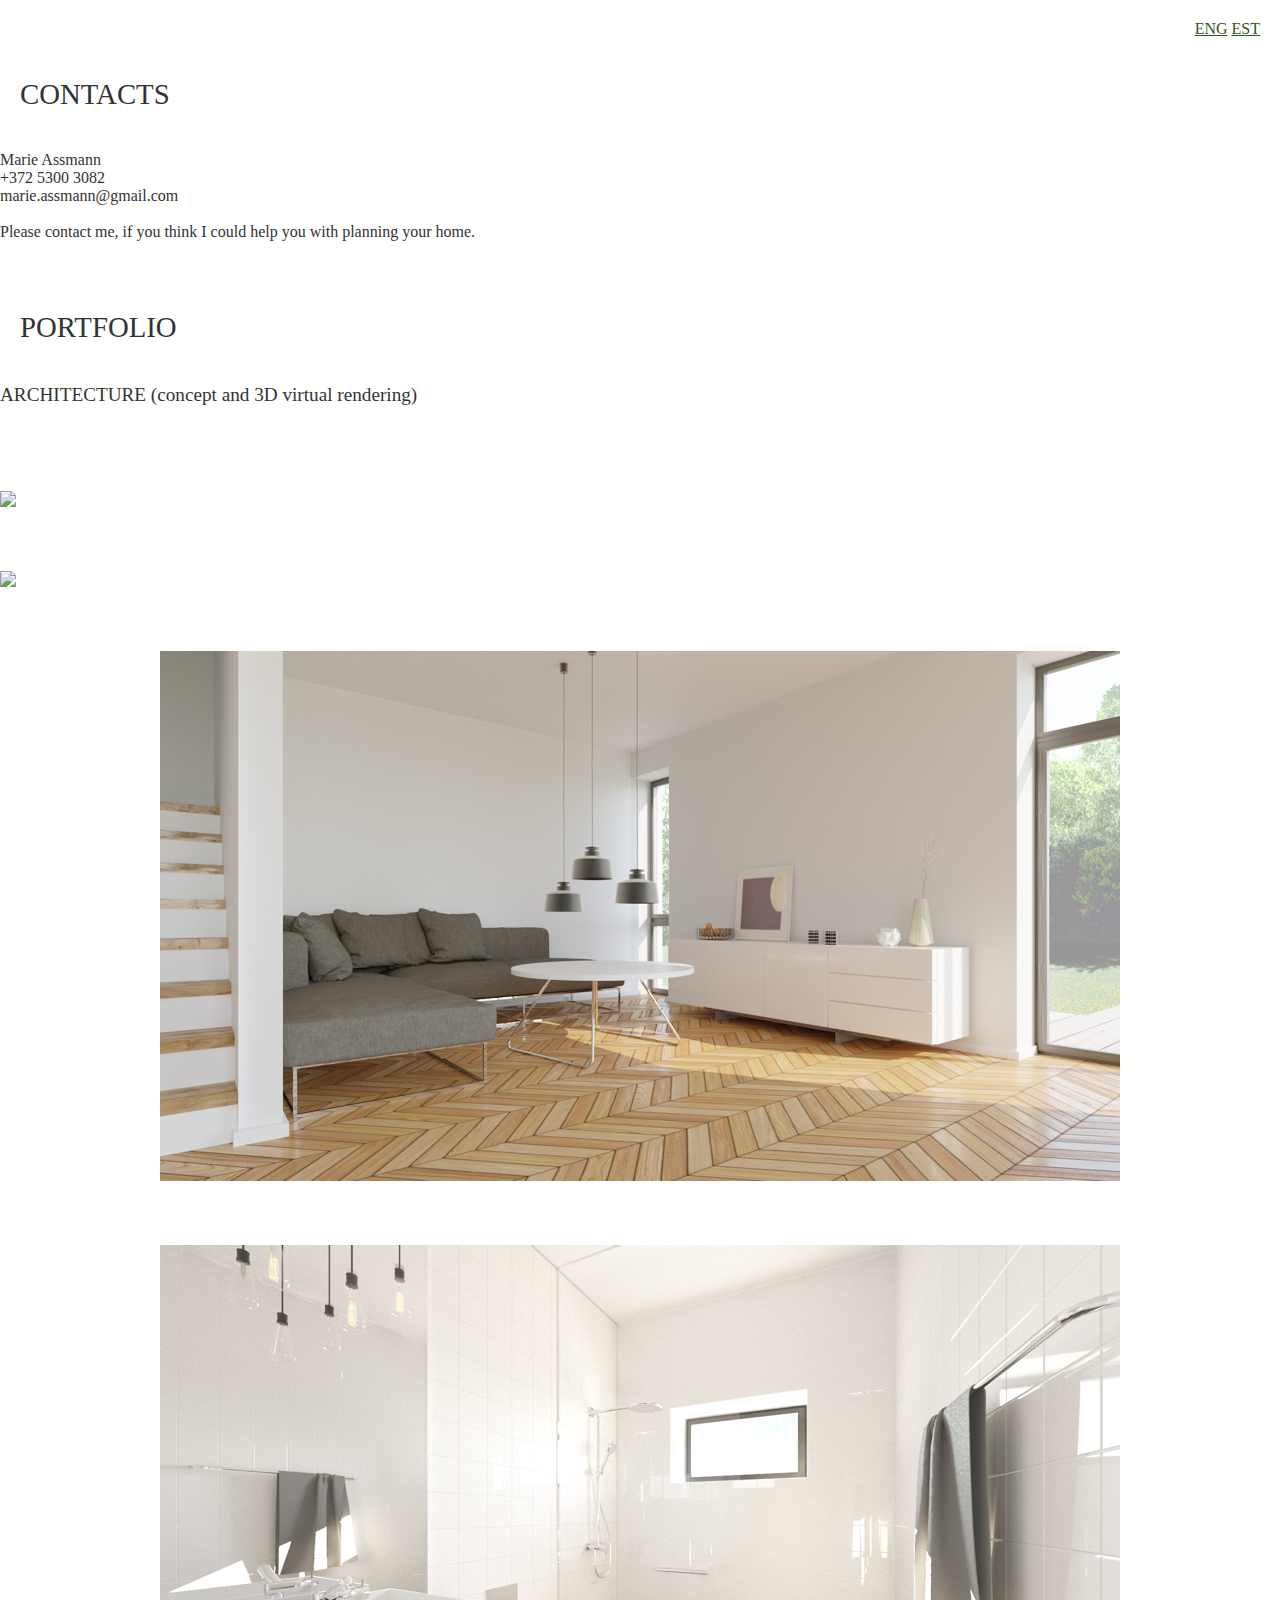
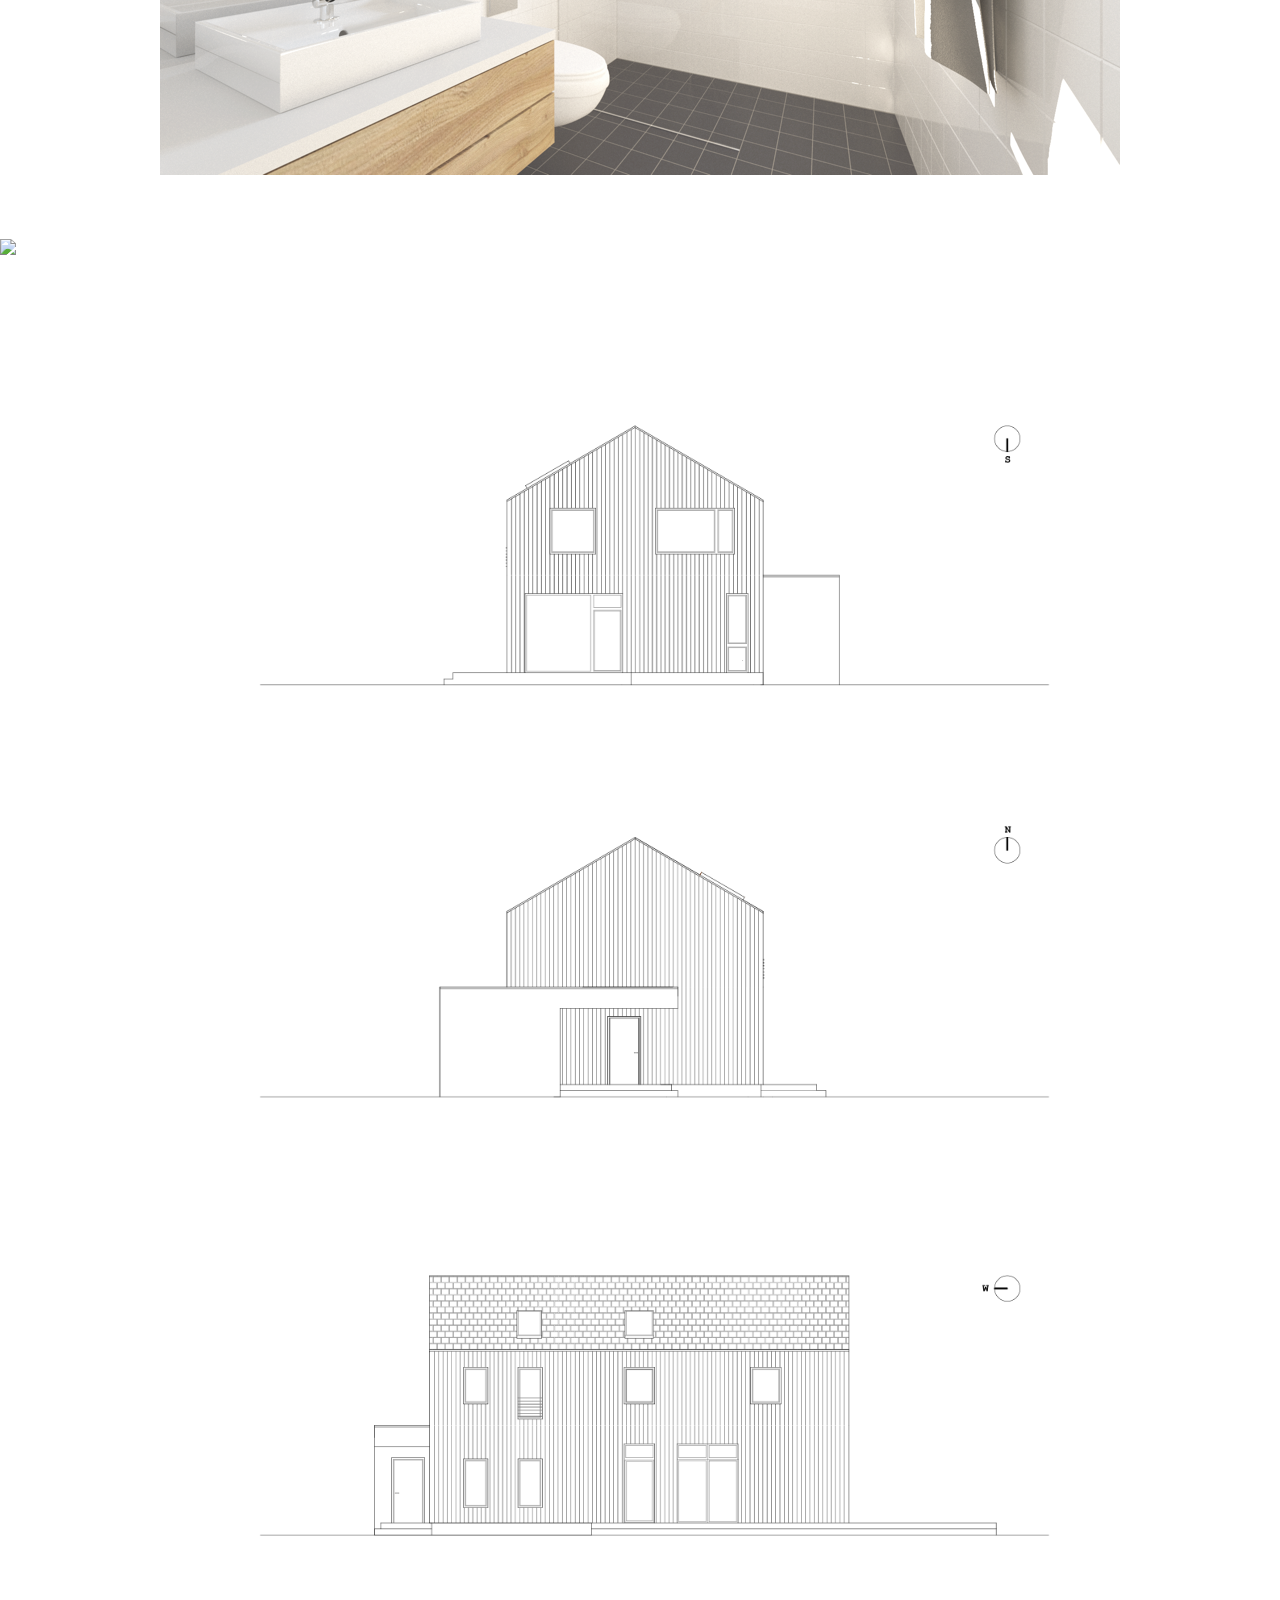
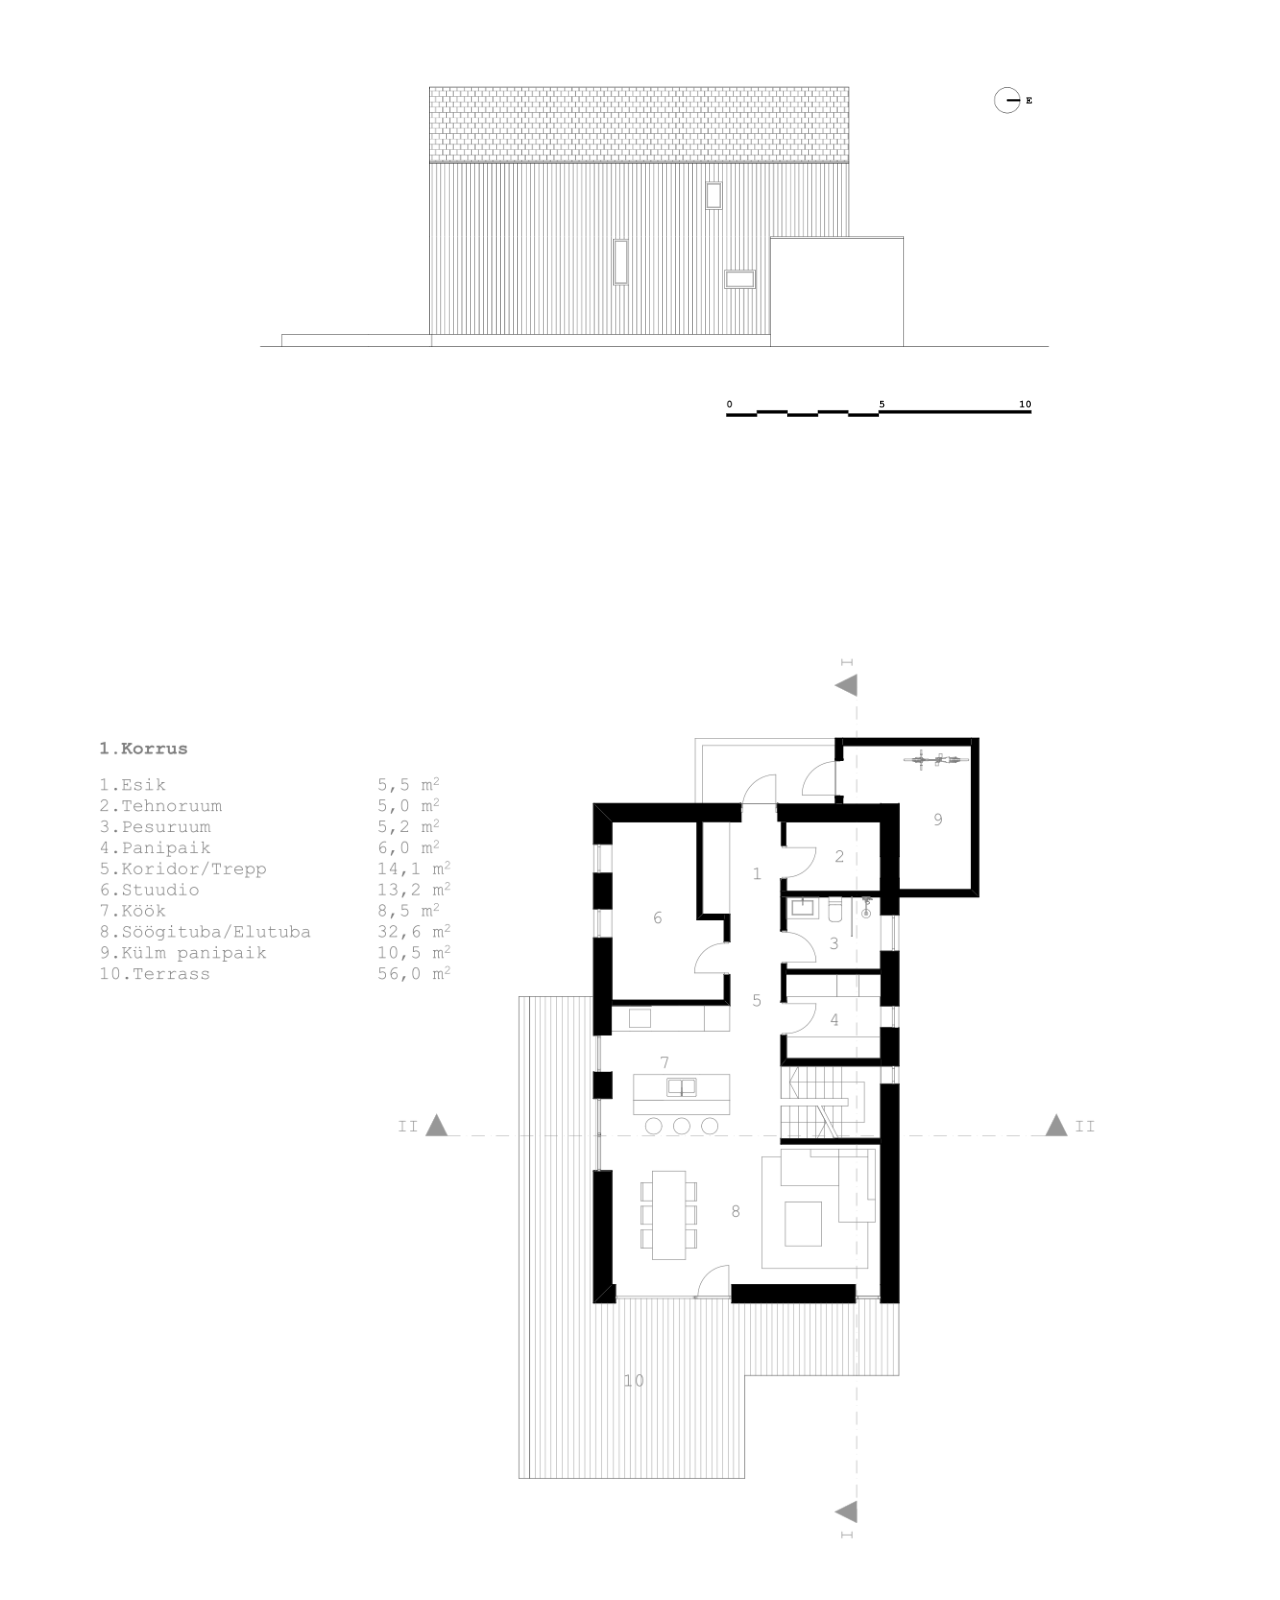
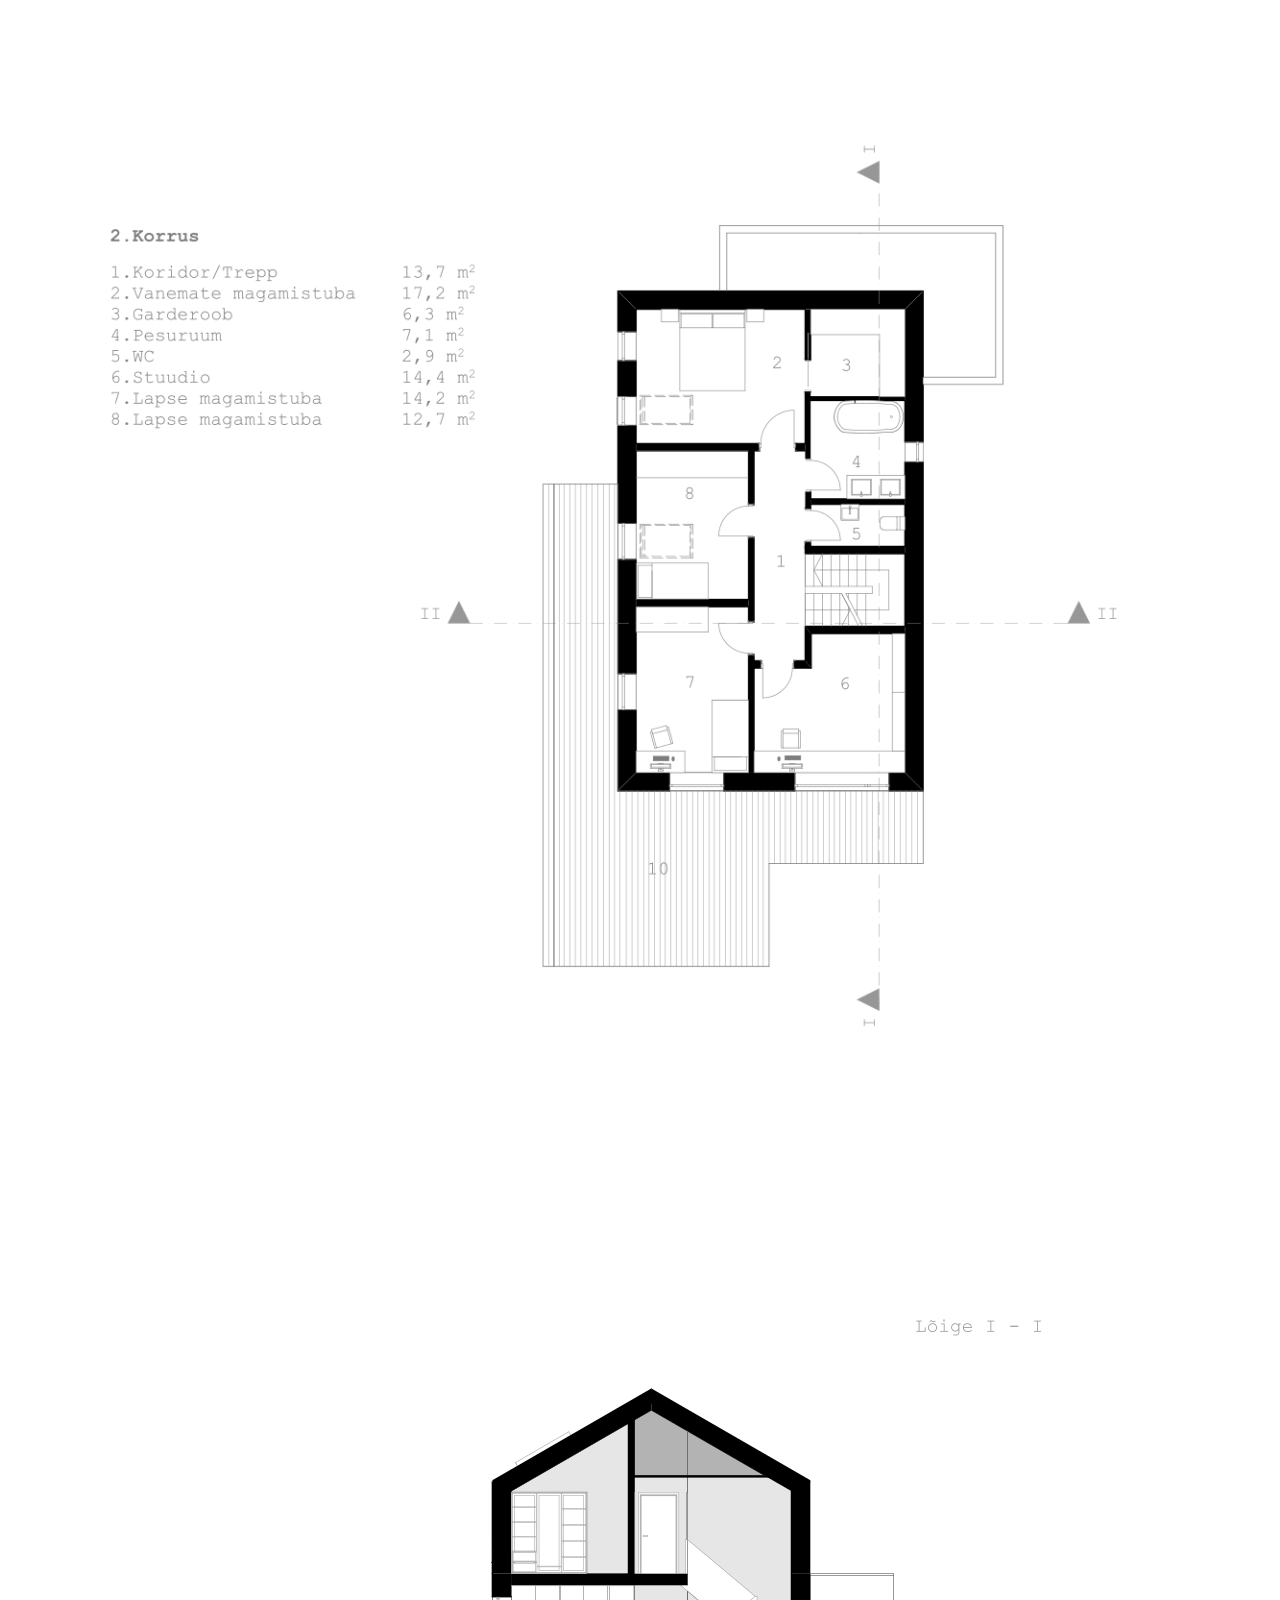
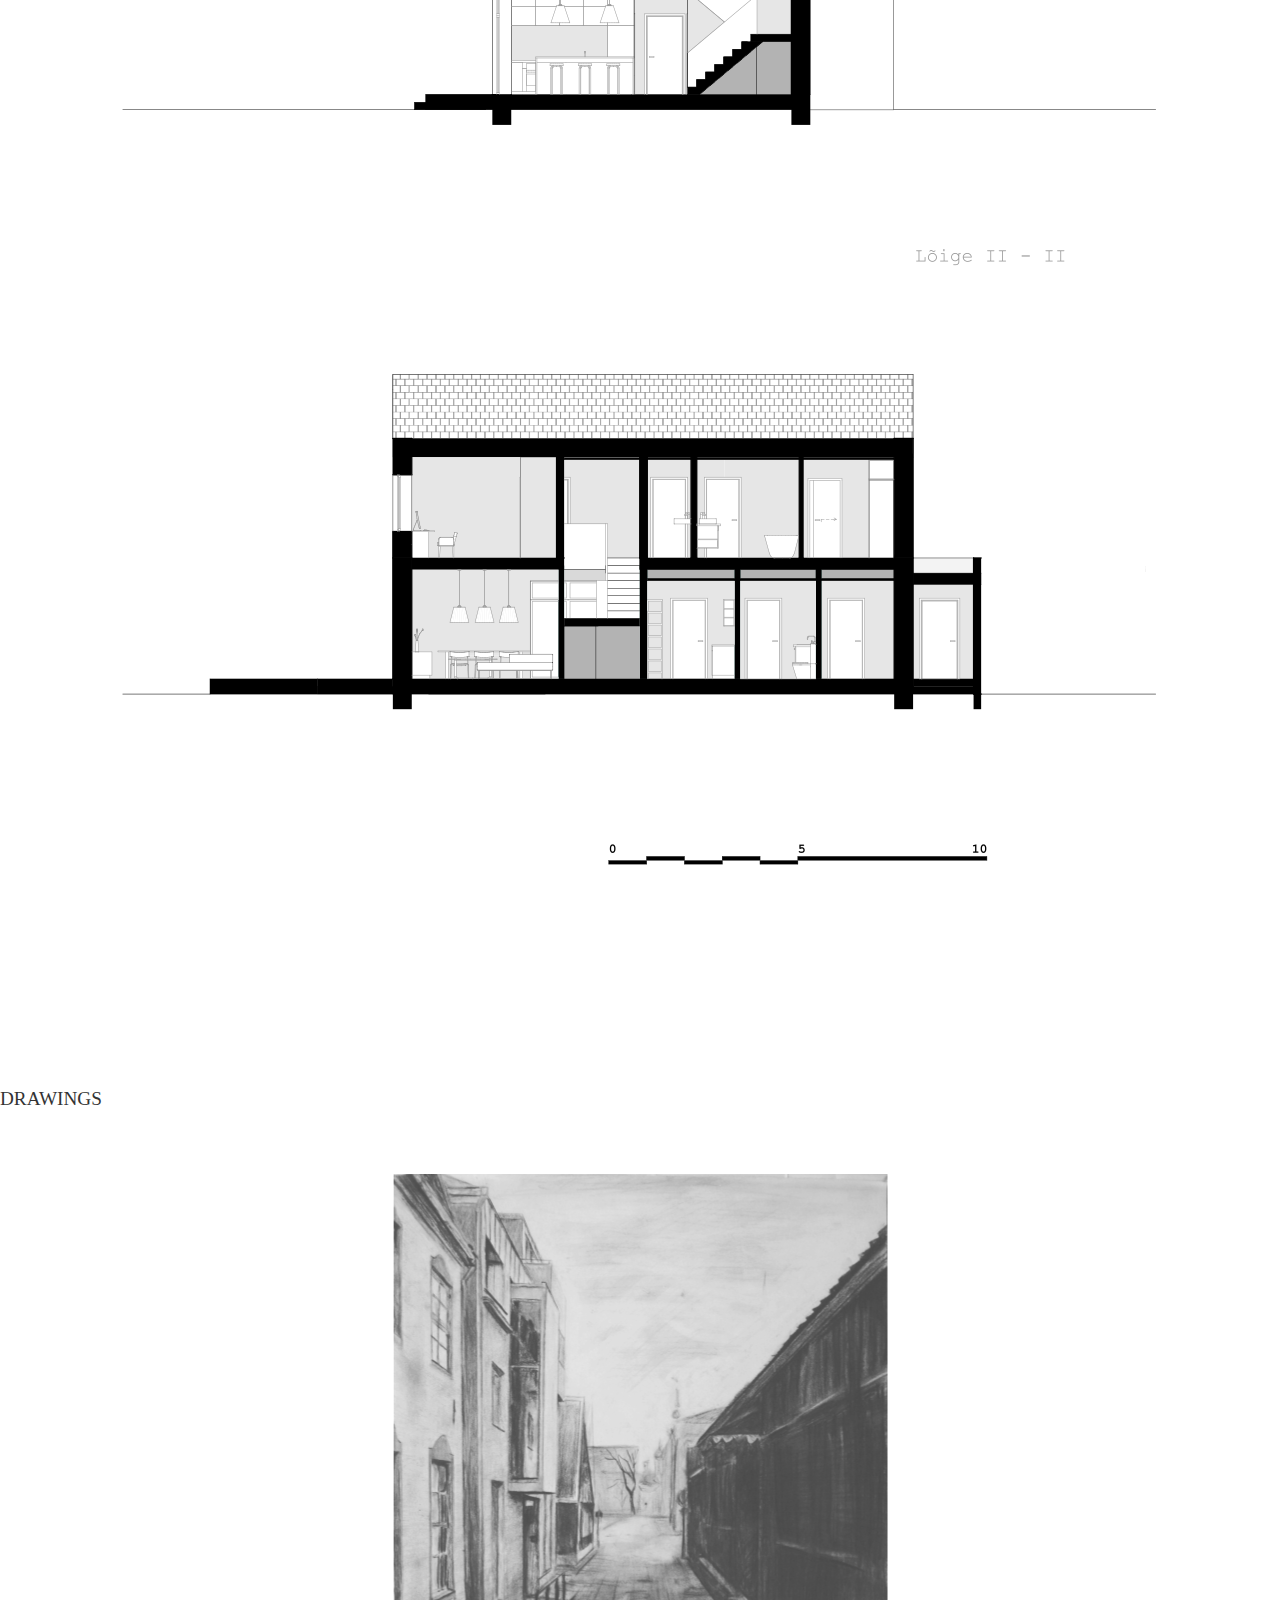
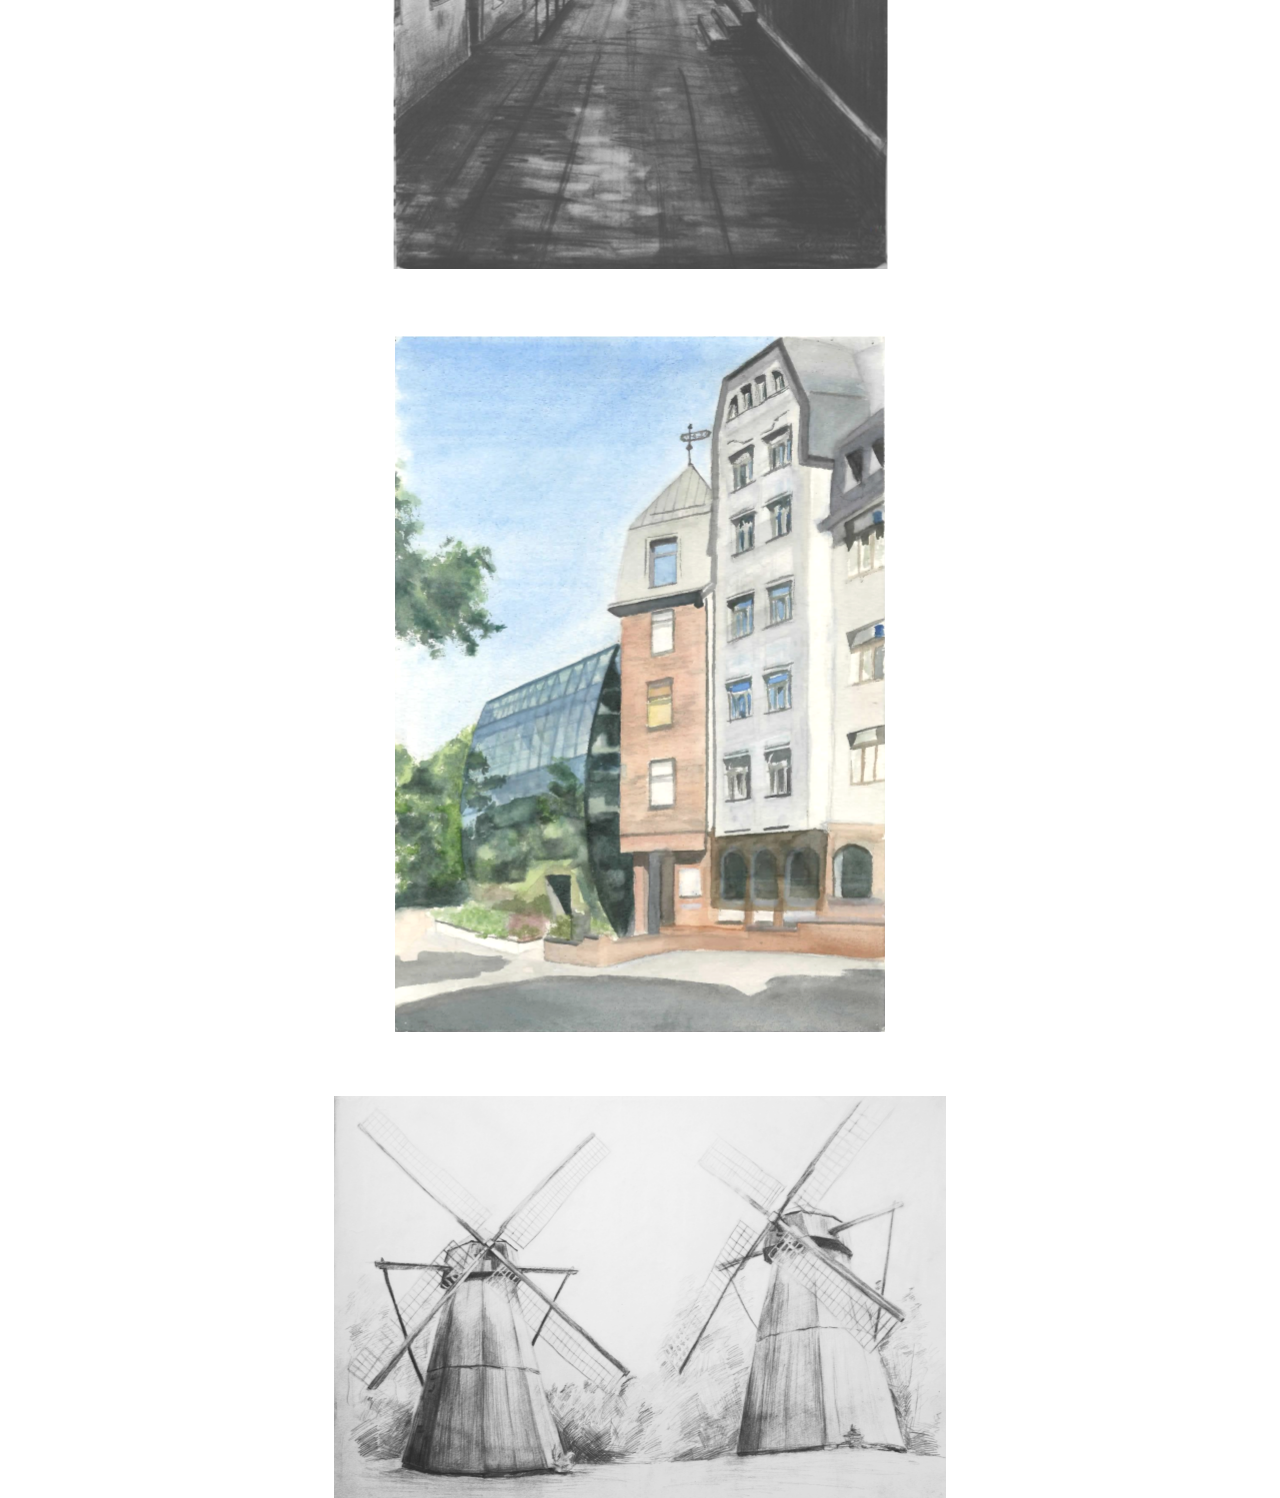
==== eng.html @ 0f640c79 "added facebook pixel" ====
﻿<html>

  <head>
    <title>Miiu.ee</title>
    <link rel="stylesheet" href="assets/style.css">
    <meta name="viewport" content="width=device-width, initial-scale=1">

    <!-- Facebook Pixel Code -->
    <script>
      !function(f,b,e,v,n,t,s)
      {if(f.fbq)return;n=f.fbq=function(){n.callMethod?
      n.callMethod.apply(n,arguments):n.queue.push(arguments)};
      if(!f._fbq)f._fbq=n;n.push=n;n.loaded=!0;n.version='2.0';
      n.queue=[];t=b.createElement(e);t.async=!0;
      t.src=v;s=b.getElementsByTagName(e)[0];
      s.parentNode.insertBefore(t,s)}(window, document,'script',
      'https://connect.facebook.net/en_US/fbevents.js');
      fbq('init', '194583254458499');
      fbq('track', 'PageView');
    </script>
    <noscript><img height="1" width="1" style="display:none"
      src="https://www.facebook.com/tr?id=194583254458499&ev=PageView&noscript=1"
    /></noscript>
    <!-- End Facebook Pixel Code -->


  </head>
  <body>

    <div class='language-bar'>
      <a href='/eng.html' class='active'>ENG</a>
      <a href='/'>EST</a>
    </div>

    <div class='contacts'>
      <div class='title'>
        CONTACTS
      </div>
      Marie Assmann</br>
      +372 5300 3082</br>
      marie.assmann@gmail.com</br>
      <br />
      Please contact me, if you think I could help you with planning your home.
    </div>

    <div class='works'>
      <div class='title'>
        PORTFOLIO
      </div>

      <div class='scrollable'>
        <div class='subtitle'>
          ARCHITECTURE (concept and 3D virtual rendering)
        </div>

        <div class='images'>
          <img src="images/kook.png">
          <img src="images/kitchenisland.png">
          <img src="images/livingroom.png">
          <img src="images/vannituba.png">
          <img src="images/maja.png">
          <img src="images/vaated.png">
          <img src="images/PLAAN_I.png">
          <img src="images/PLAAN_II.png">
          <img src="images/loige.png">
        </div>

        <div class='subtitle'>
          DRAWINGS
        </div>

        <div class='drawings'>
          <img src="drawings/Parnu.png">
          <img src="drawings/Tartu.png">
          <img src="drawings/veskid.png">
        </div>

      </div>
    </div>


  </body>
</html>
---- assets/style.css ----
* {
  padding: 0;
  margin: 0;
}

body {
  background-color: #FFFFFF;
  color: #333;
}

a {
  color: #335522;
}

.language-bar {
  text-align: right;
  margin: 20px;
}

.title {
  padding: 20px;
  font-size: 1.8em;
  margin-bottom: 20px;
}

.text-content {
  padding: 20px;
}

.subtitle {
  font-size: 1.2em;
  margin-bottom: 20px;
}

.images {
  padding-top: 1px;
  padding-bottom: 50px;
  width: 100%;
  text-align: center;
  margin-left: auto;
  margin-right: auto;
}

img {
  max-width: 100%;
  max-height: 100%;
  display: block;
  margin-right: auto;
  margin-left: auto;
  background-color: #fff;
  margin-top: 100px;
  margin-top: 5%;
}

.contacts {
  padding-bottom: 50px;
}

/* @media only screen and (min-width: 1200px) {

  body {
    overflow: hidden;
  }

  .contacts {
    width: 30%;
    min-width: 400px;
    display: inline-block;
    vertical-align: top;
  }

  .works {
    width: 60%;
    min-width: 400px;
    display: inline-block;
    vertical-align: top;
  }

  .contacts, .works {
    margin-bottom: 40px;
  }

  .works {
    position: relative;
    height: 100%;
  }

  .works .scrollable {
    overflow-y: scroll;
    overflow-x: hidden;
    position: absolute;
    left: 0;
    right: 0;
    top: 100px;
    bottom: 0;
    margin-right: 40px;
  }

} */
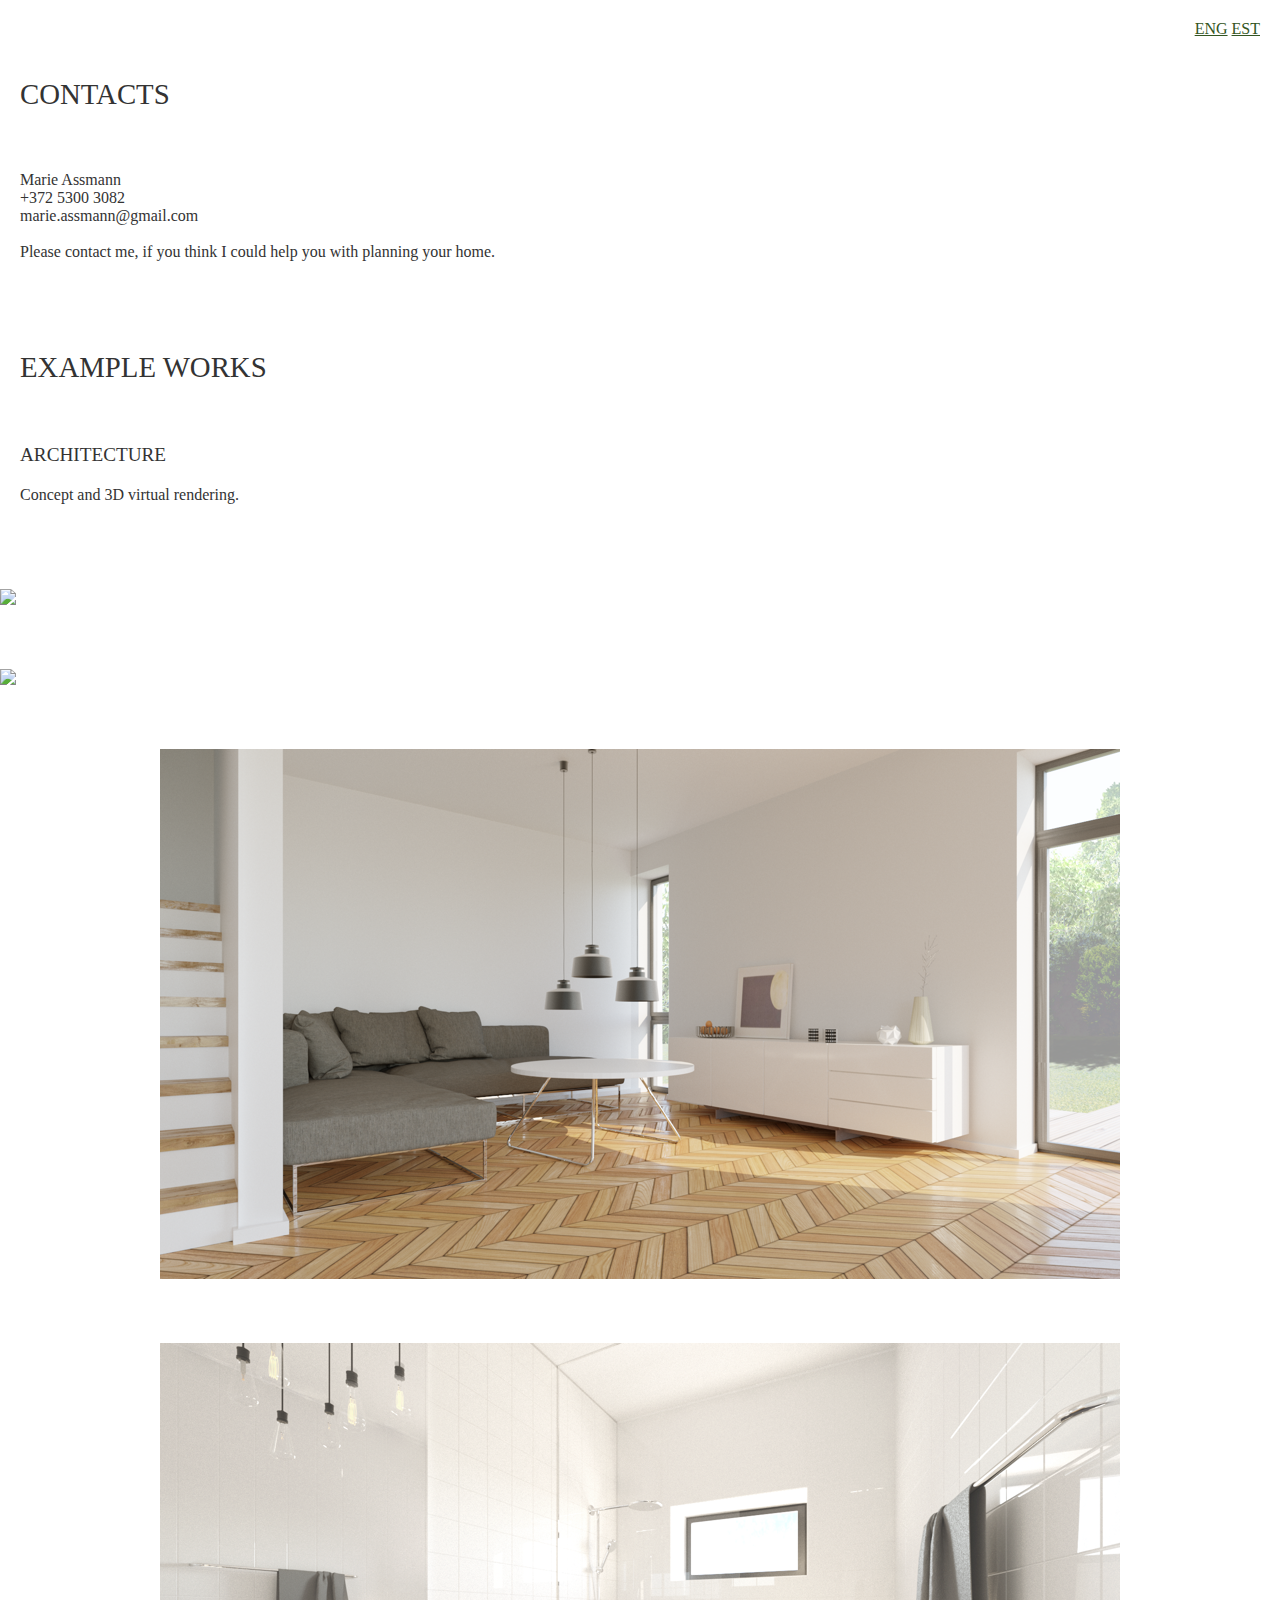
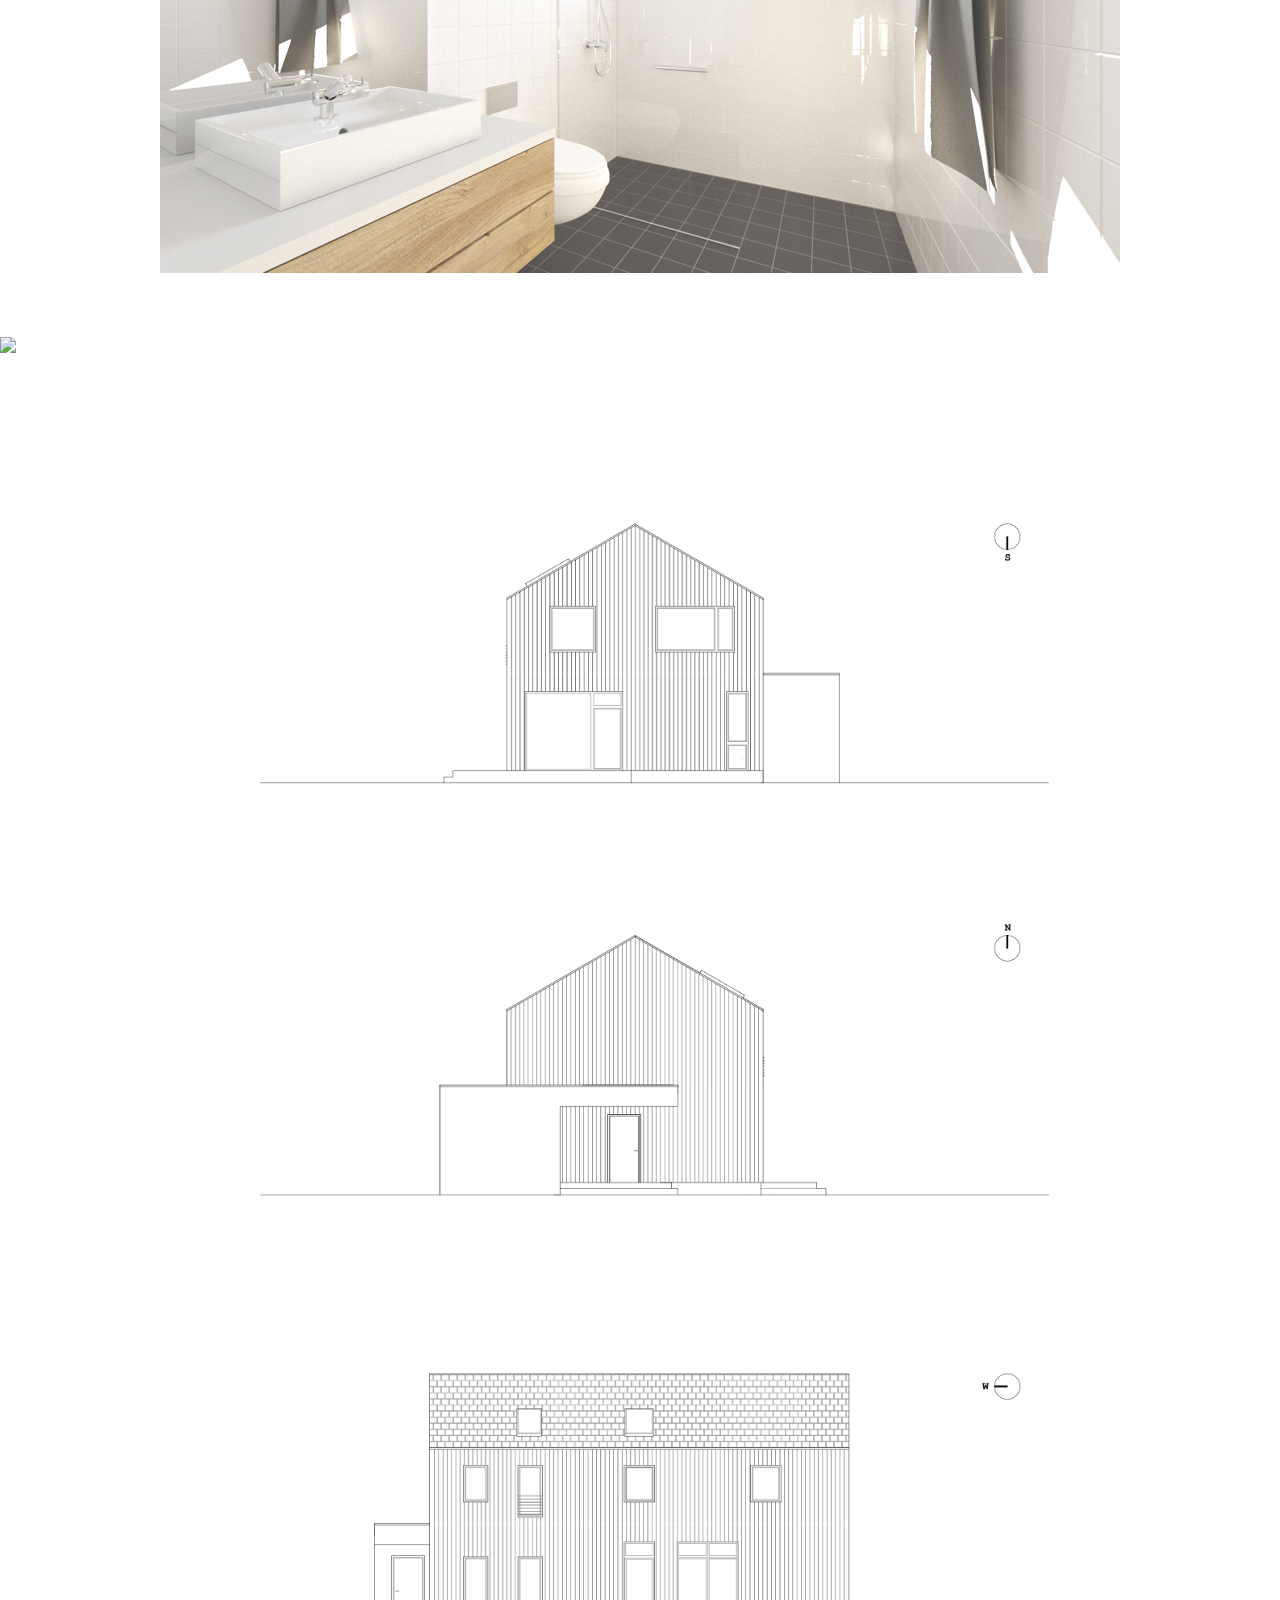
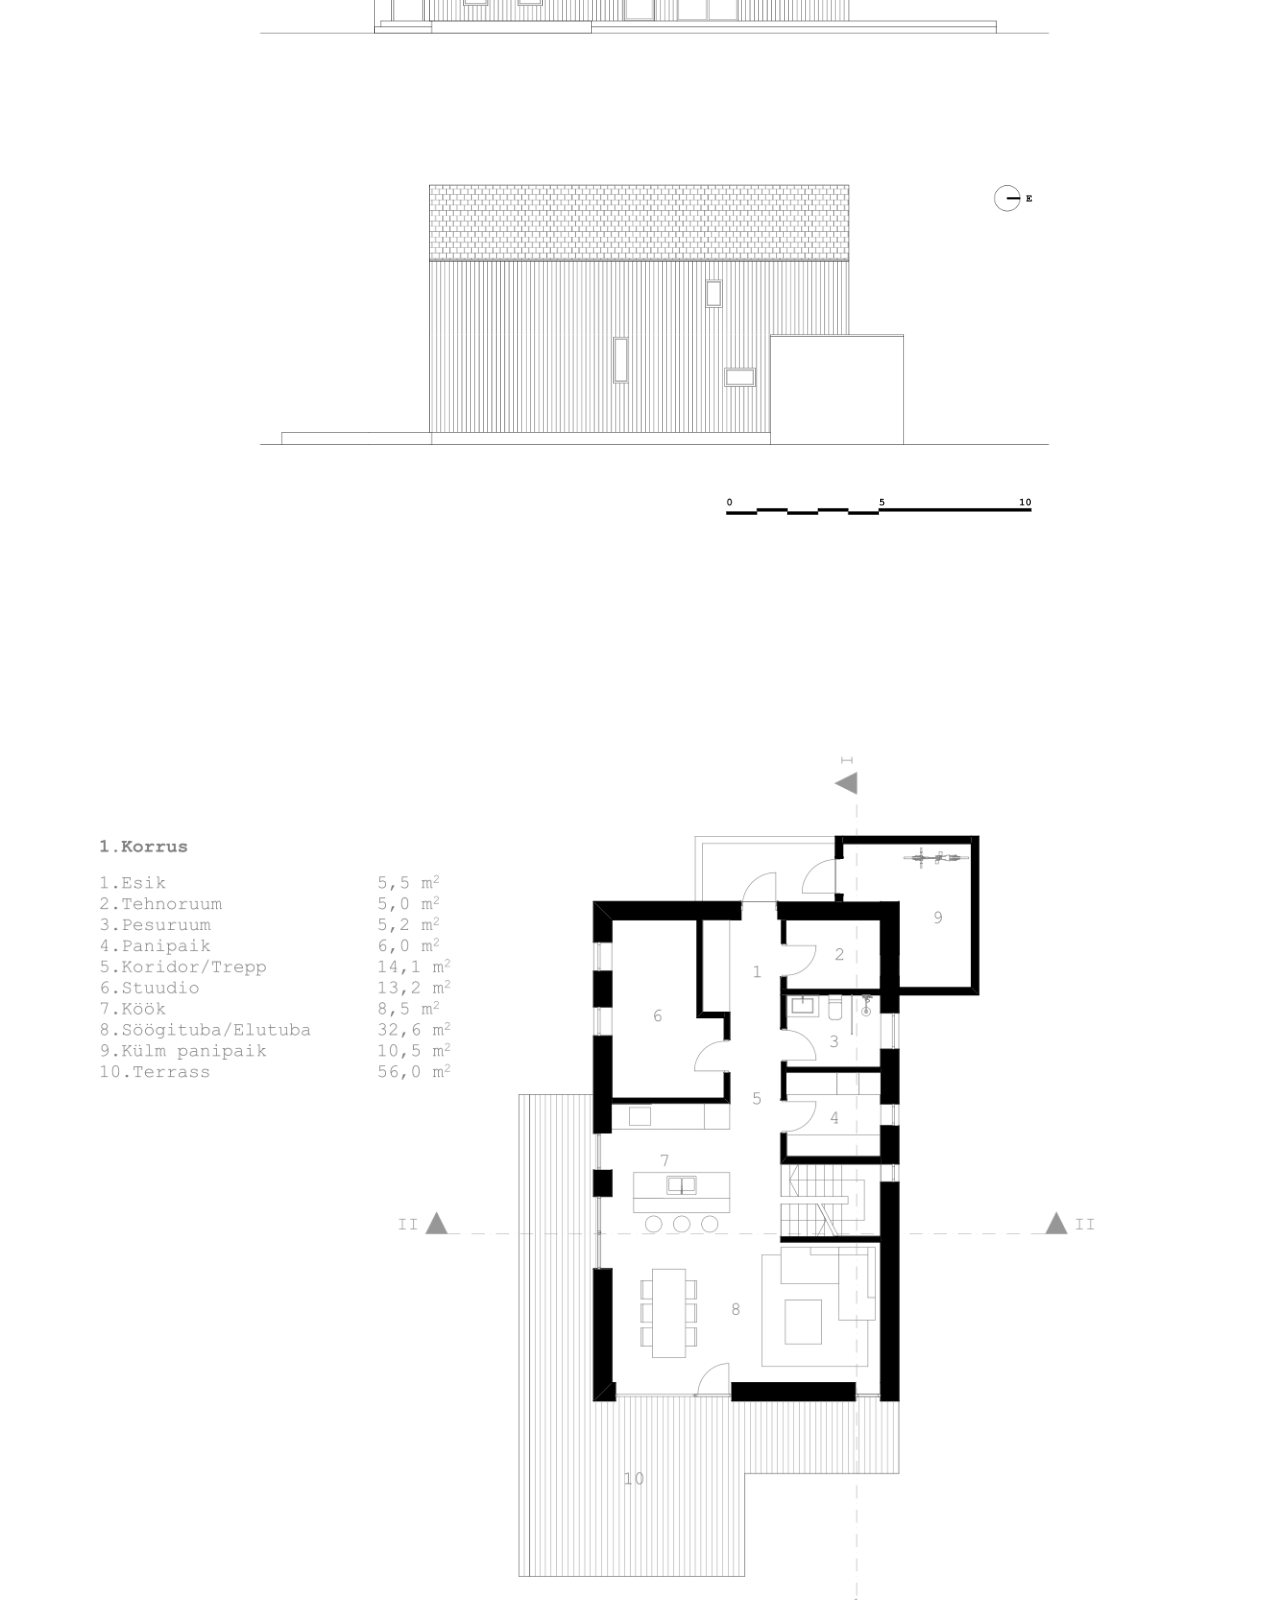
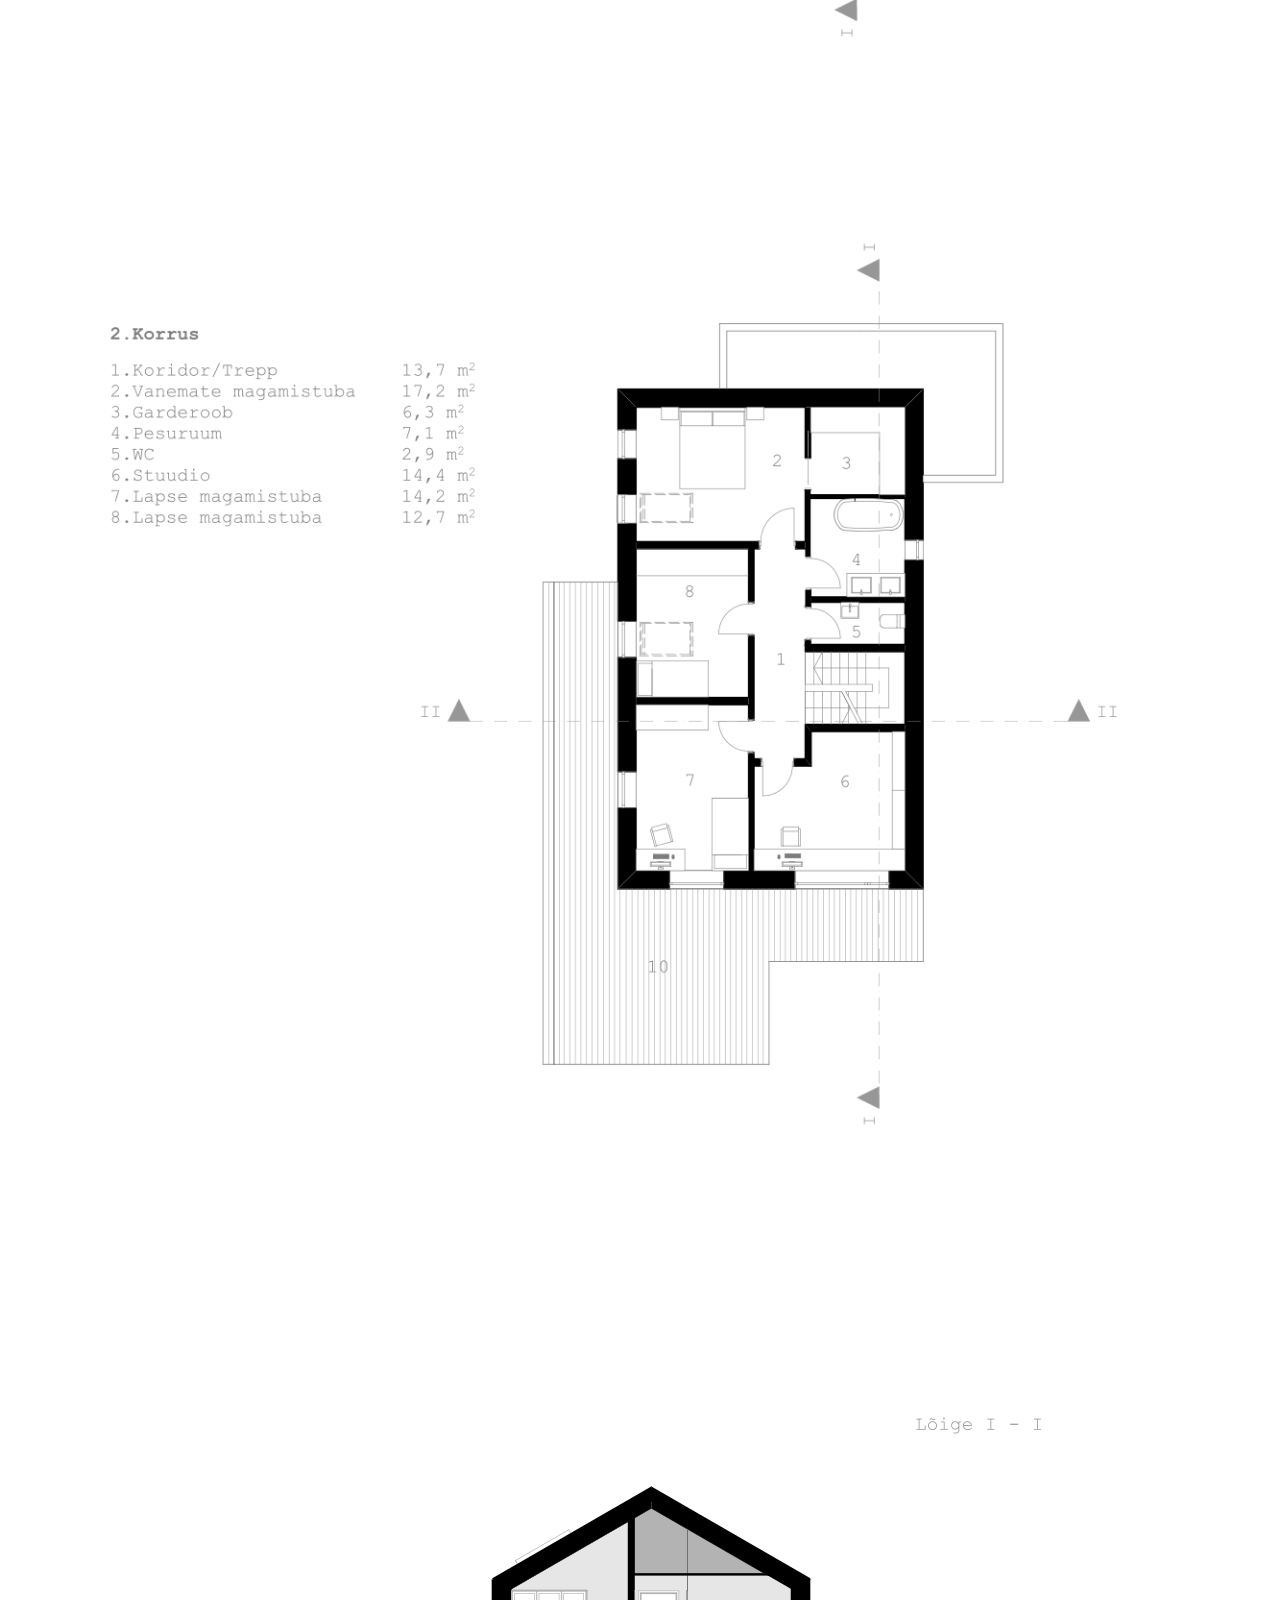
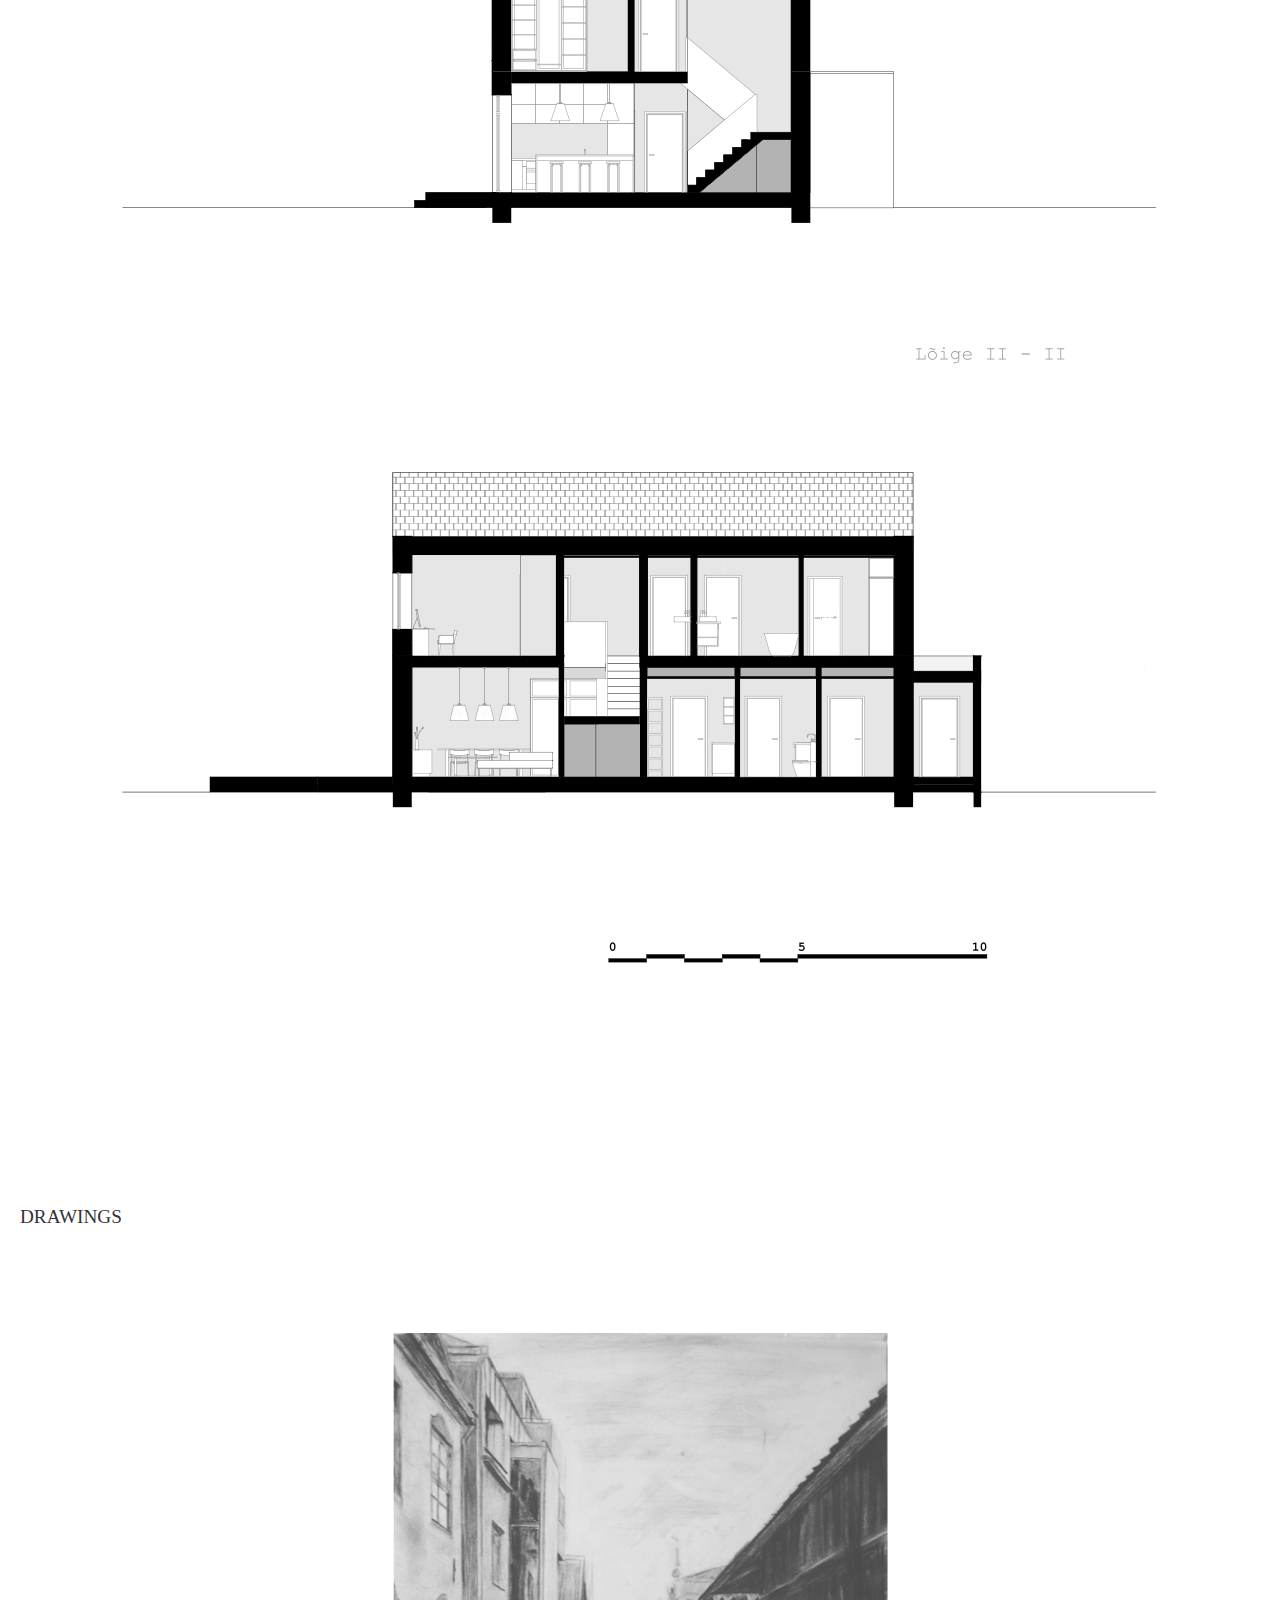
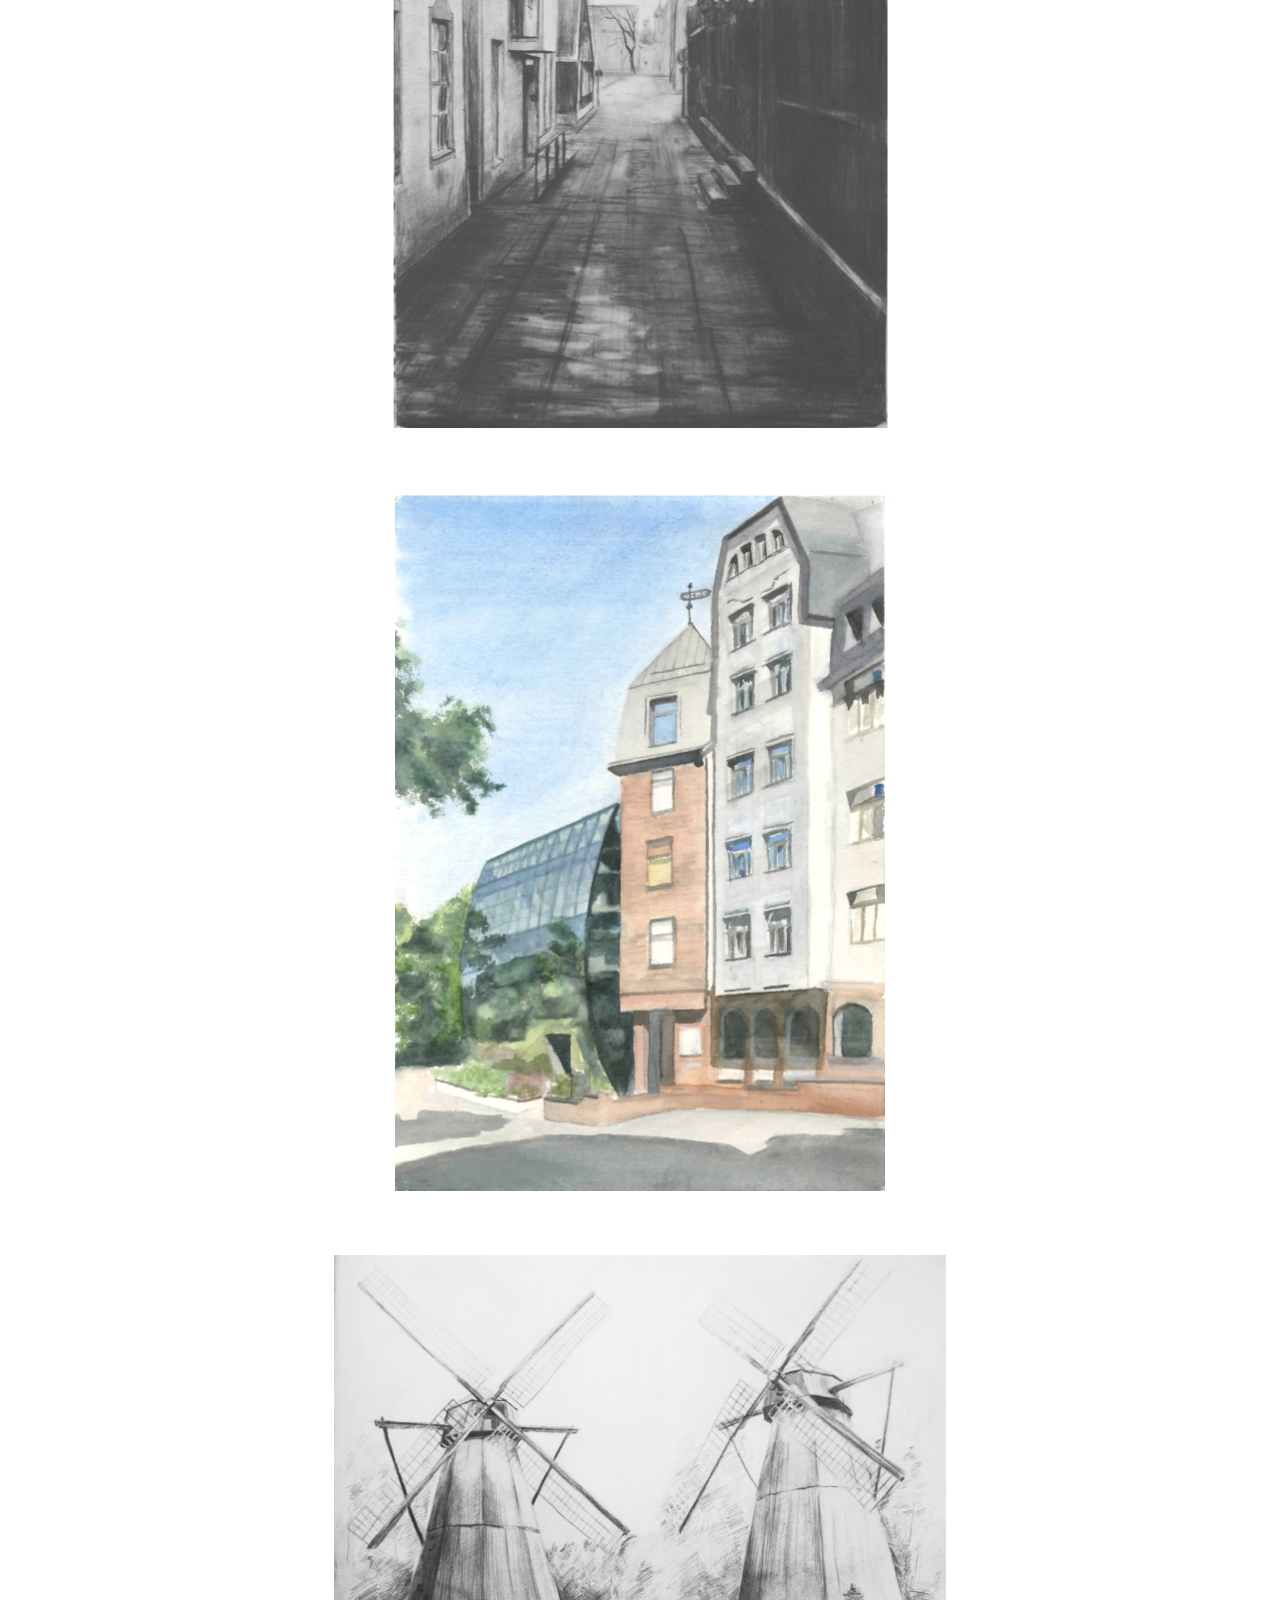
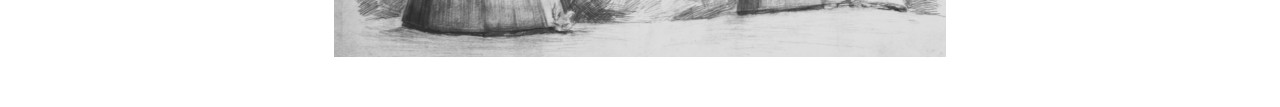
==== commit 679a6240: "save" ====
--- a/eng.html
+++ b/eng.html
@@ -1,4 +1,4 @@
-﻿<html>
+<html>
 
   <head>
     <title>Miiu.ee</title>
@@ -23,59 +23,74 @@
     /></noscript>
     <!-- End Facebook Pixel Code -->
 
+    <!-- Global site tag (gtag.js) - Google Analytics -->
+    <script async src="https://www.googletagmanager.com/gtag/js?id=UA-113495949-1"></script>
+    <script>
+      window.dataLayer = window.dataLayer || [];
+      function gtag(){dataLayer.push(arguments);}
+      gtag('js', new Date());
+
+      gtag('config', 'UA-113495949-1');
+    </script>
+
 
   </head>
   <body>
 
     <div class='language-bar'>
-      <a href='/eng.html' class='active'>ENG</a>
-      <a href='/'>EST</a>
+      <a href='/eng.html'>ENG</a>
+      <a href='/' class='active'>EST</a>
     </div>
 
     <div class='contacts'>
       <div class='title'>
         CONTACTS
       </div>
-      Marie Assmann</br>
-      +372 5300 3082</br>
-      marie.assmann@gmail.com</br>
-      <br />
-      Please contact me, if you think I could help you with planning your home.
+      <div class='text-content'>
+        Marie Assmann</br>
+        +372 5300 3082</br>
+        marie.assmann@gmail.com</br>
+        <br />
+        Please contact me, if you think I could help you with planning your home.
+      </div>
     </div>
 
     <div class='works'>
       <div class='title'>
-        PORTFOLIO
+        EXAMPLE WORKS
       </div>
 
-      <div class='scrollable'>
+      <div class='text-content'>
         <div class='subtitle'>
-          ARCHITECTURE (concept and 3D virtual rendering)
+          ARCHITECTURE
         </div>
+        Concept and 3D virtual rendering.
+      </div>
 
-        <div class='images'>
-          <img src="images/kook.png">
-          <img src="images/kitchenisland.png">
-          <img src="images/livingroom.png">
-          <img src="images/vannituba.png">
-          <img src="images/maja.png">
-          <img src="images/vaated.png">
-          <img src="images/PLAAN_I.png">
-          <img src="images/PLAAN_II.png">
-          <img src="images/loige.png">
-        </div>
+      <div class='images'>
+        <img src="images/kook.png">
+        <img src="images/kitchenisland.png">
+        <img src="images/livingroom.png">
+        <img src="images/vannituba.png">
+        <img src="images/maja.png">
+        <img src="images/vaated.png">
+        <img src="images/PLAAN_I.png">
+        <img src="images/PLAAN_II.png">
+        <img src="images/loige.png">
+      </div>
 
+      <div class='text-content'>
         <div class='subtitle'>
           DRAWINGS
         </div>
+      </div>
 
-        <div class='drawings'>
-          <img src="drawings/Parnu.png">
-          <img src="drawings/Tartu.png">
-          <img src="drawings/veskid.png">
-        </div>
+      <div class='images'>
+        <img src="drawings/Parnu.png">
+        <img src="drawings/Tartu.png">
+        <img src="drawings/veskid.png">
+      </div>
 
-      </div>
     </div>
 
 
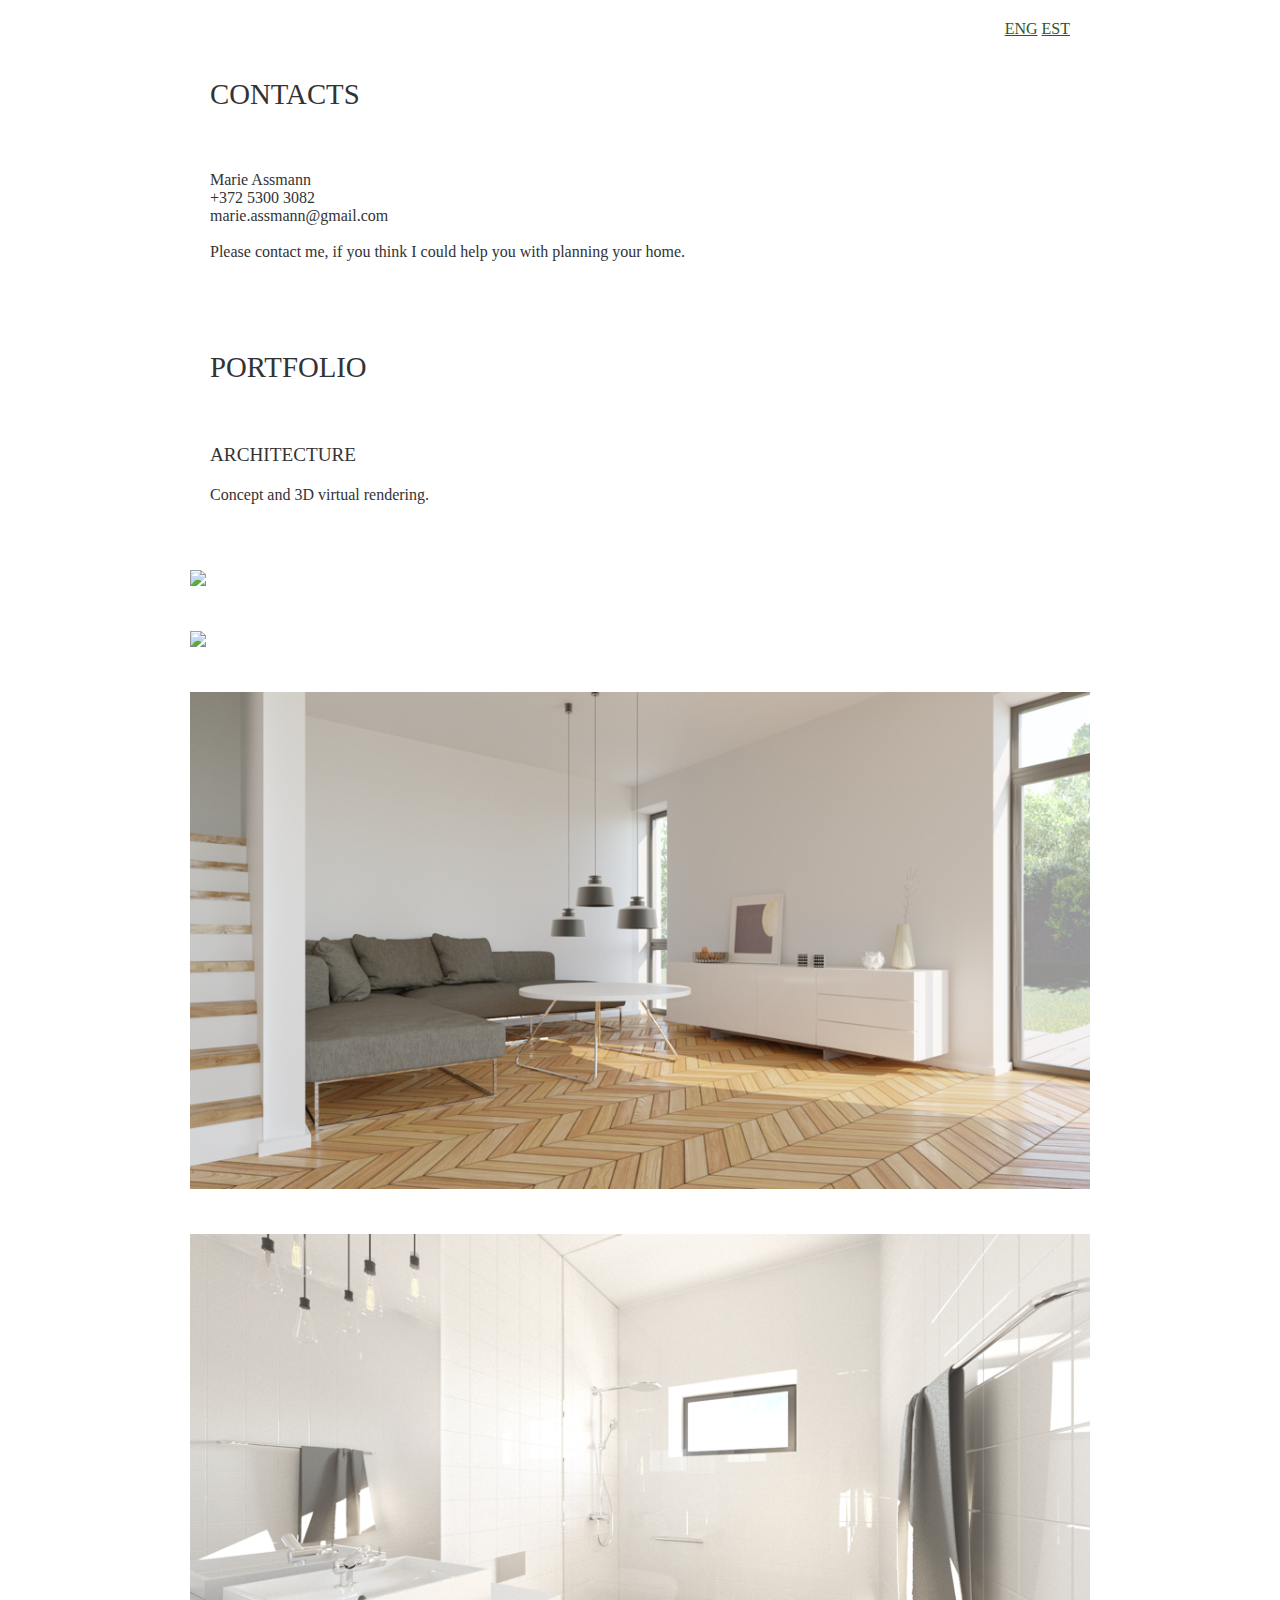
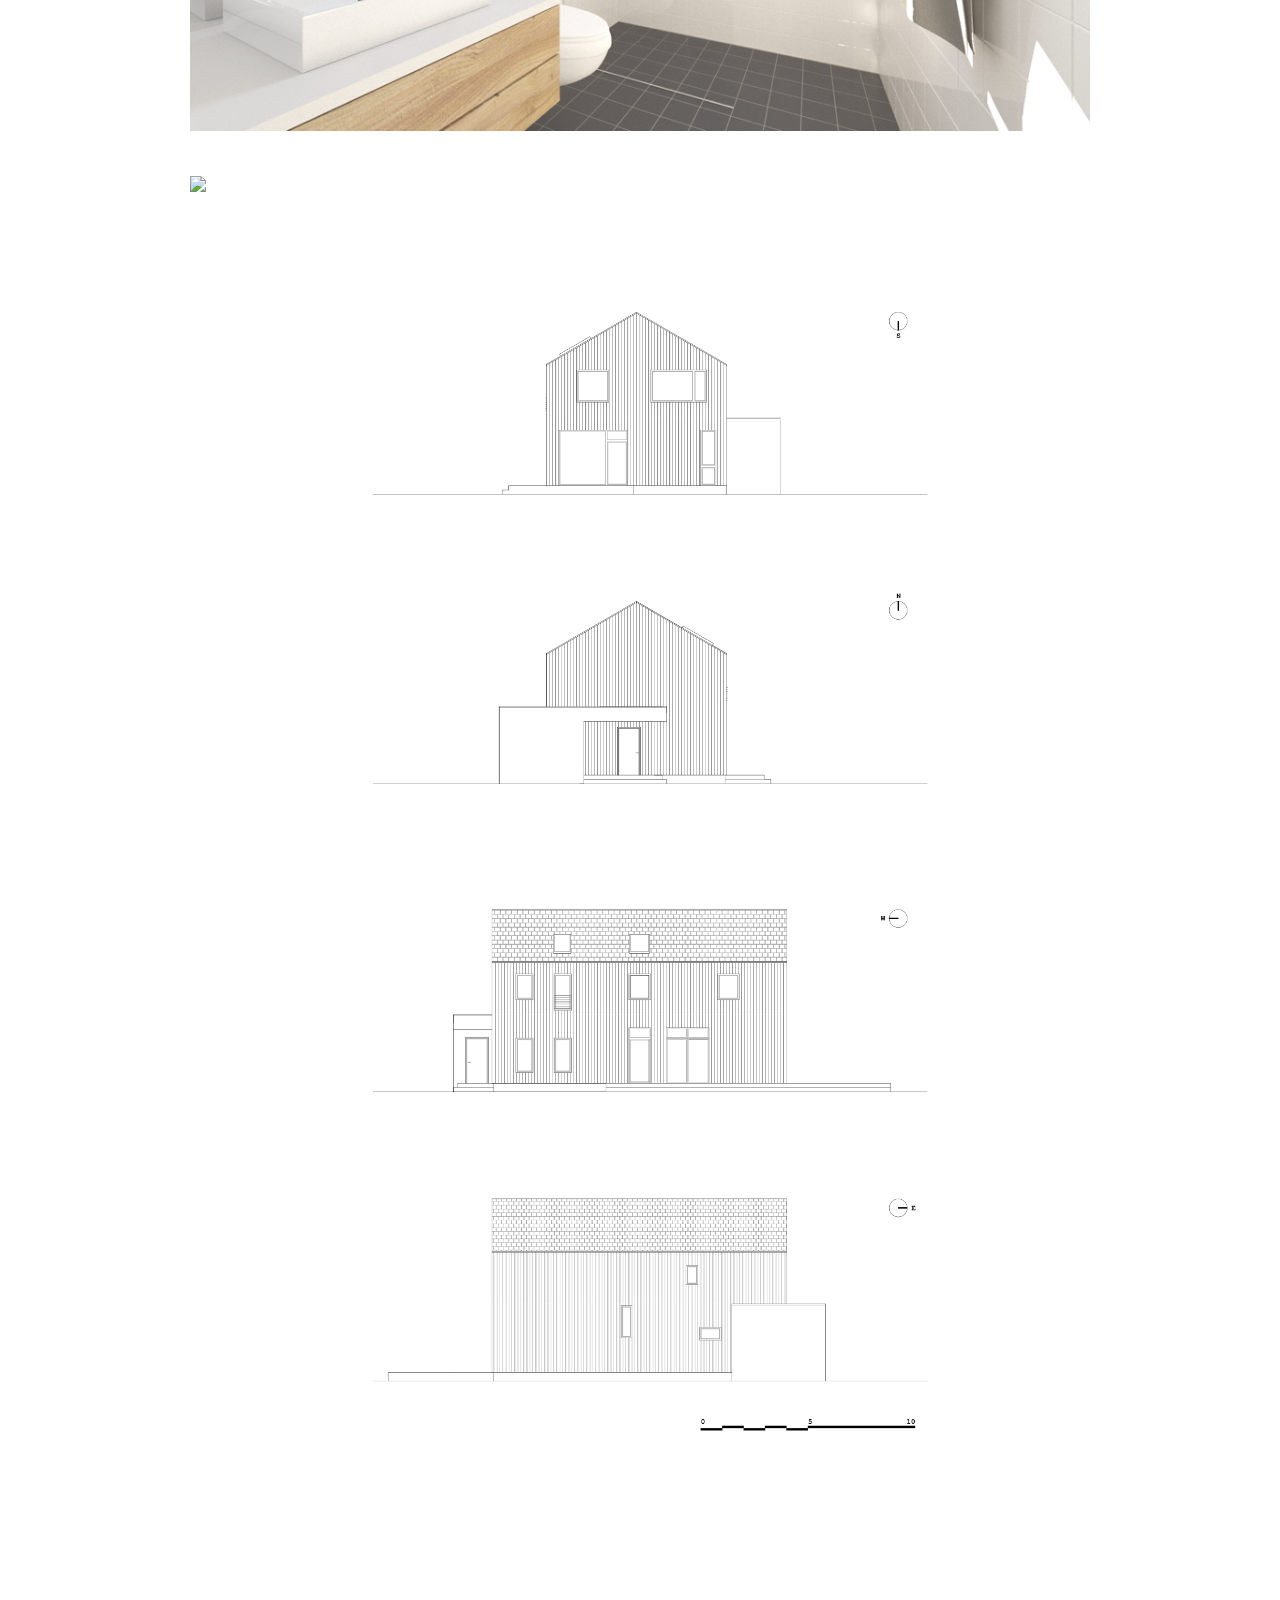
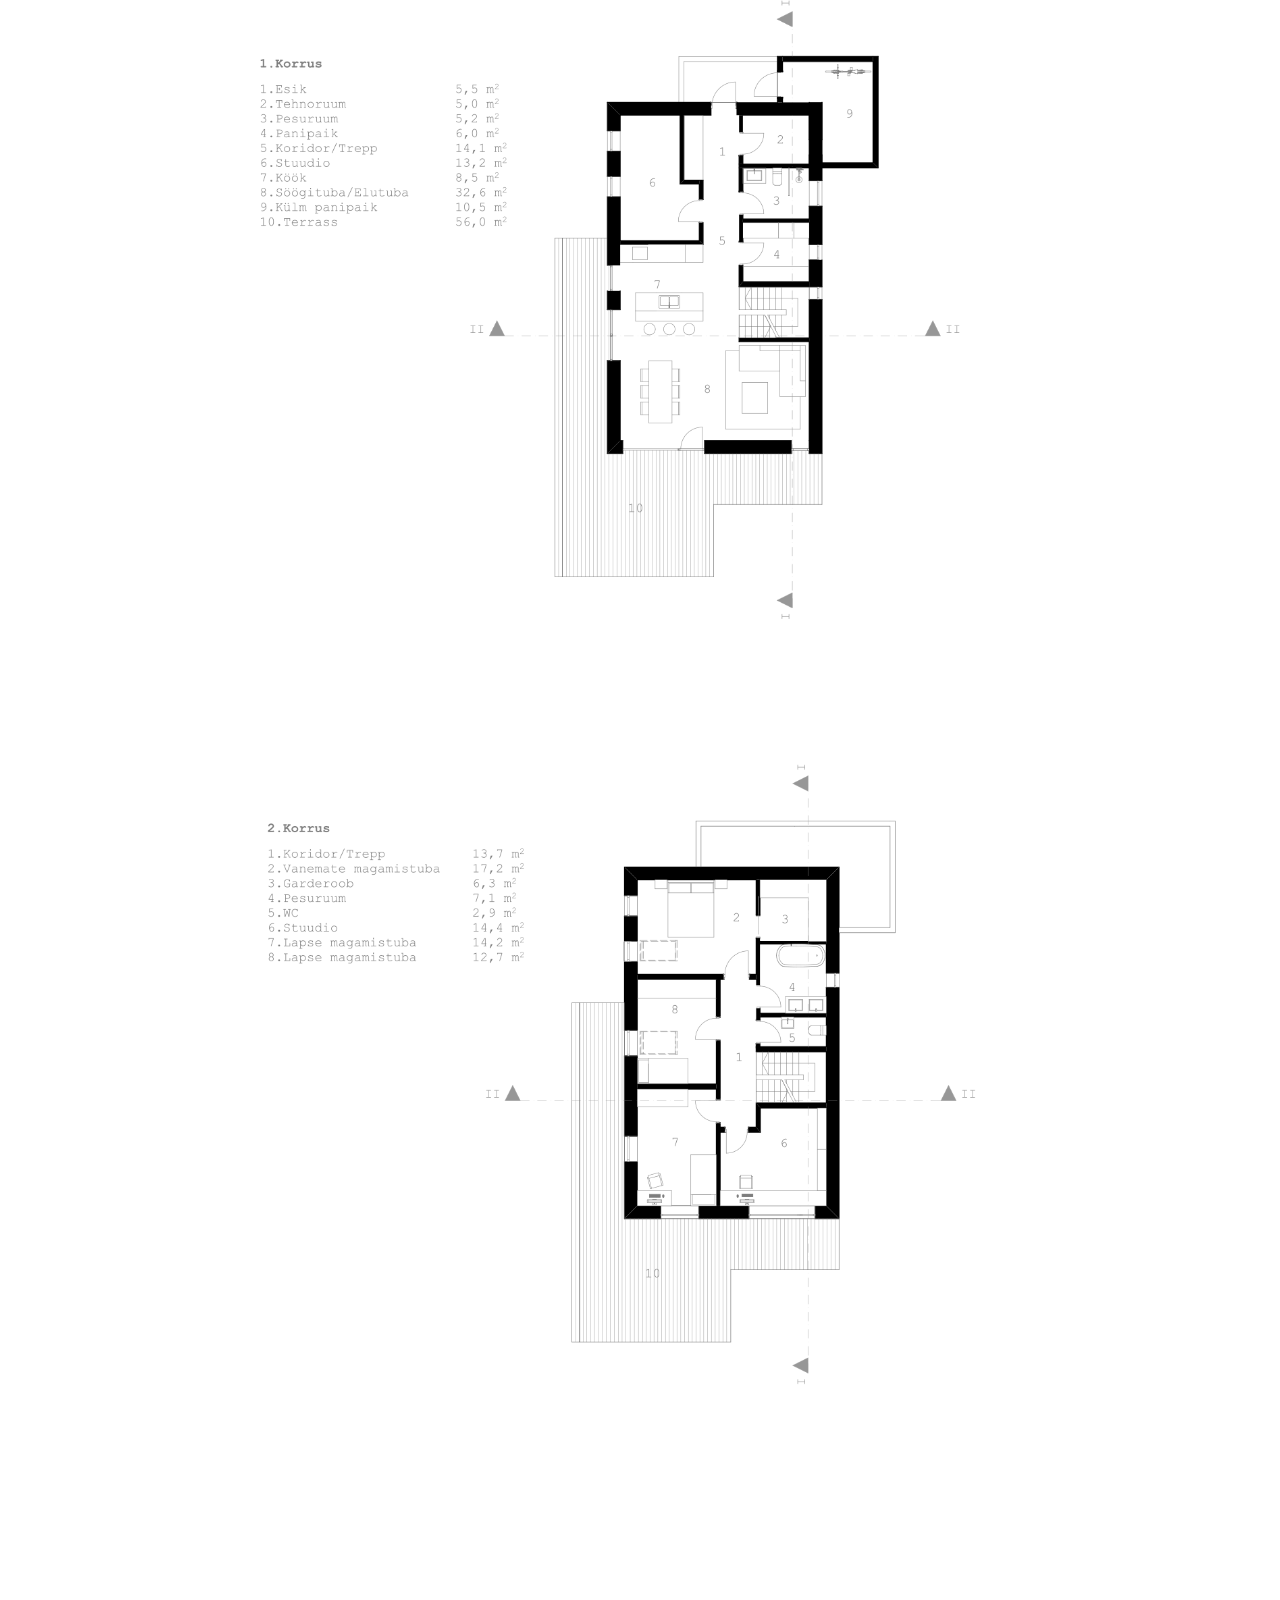
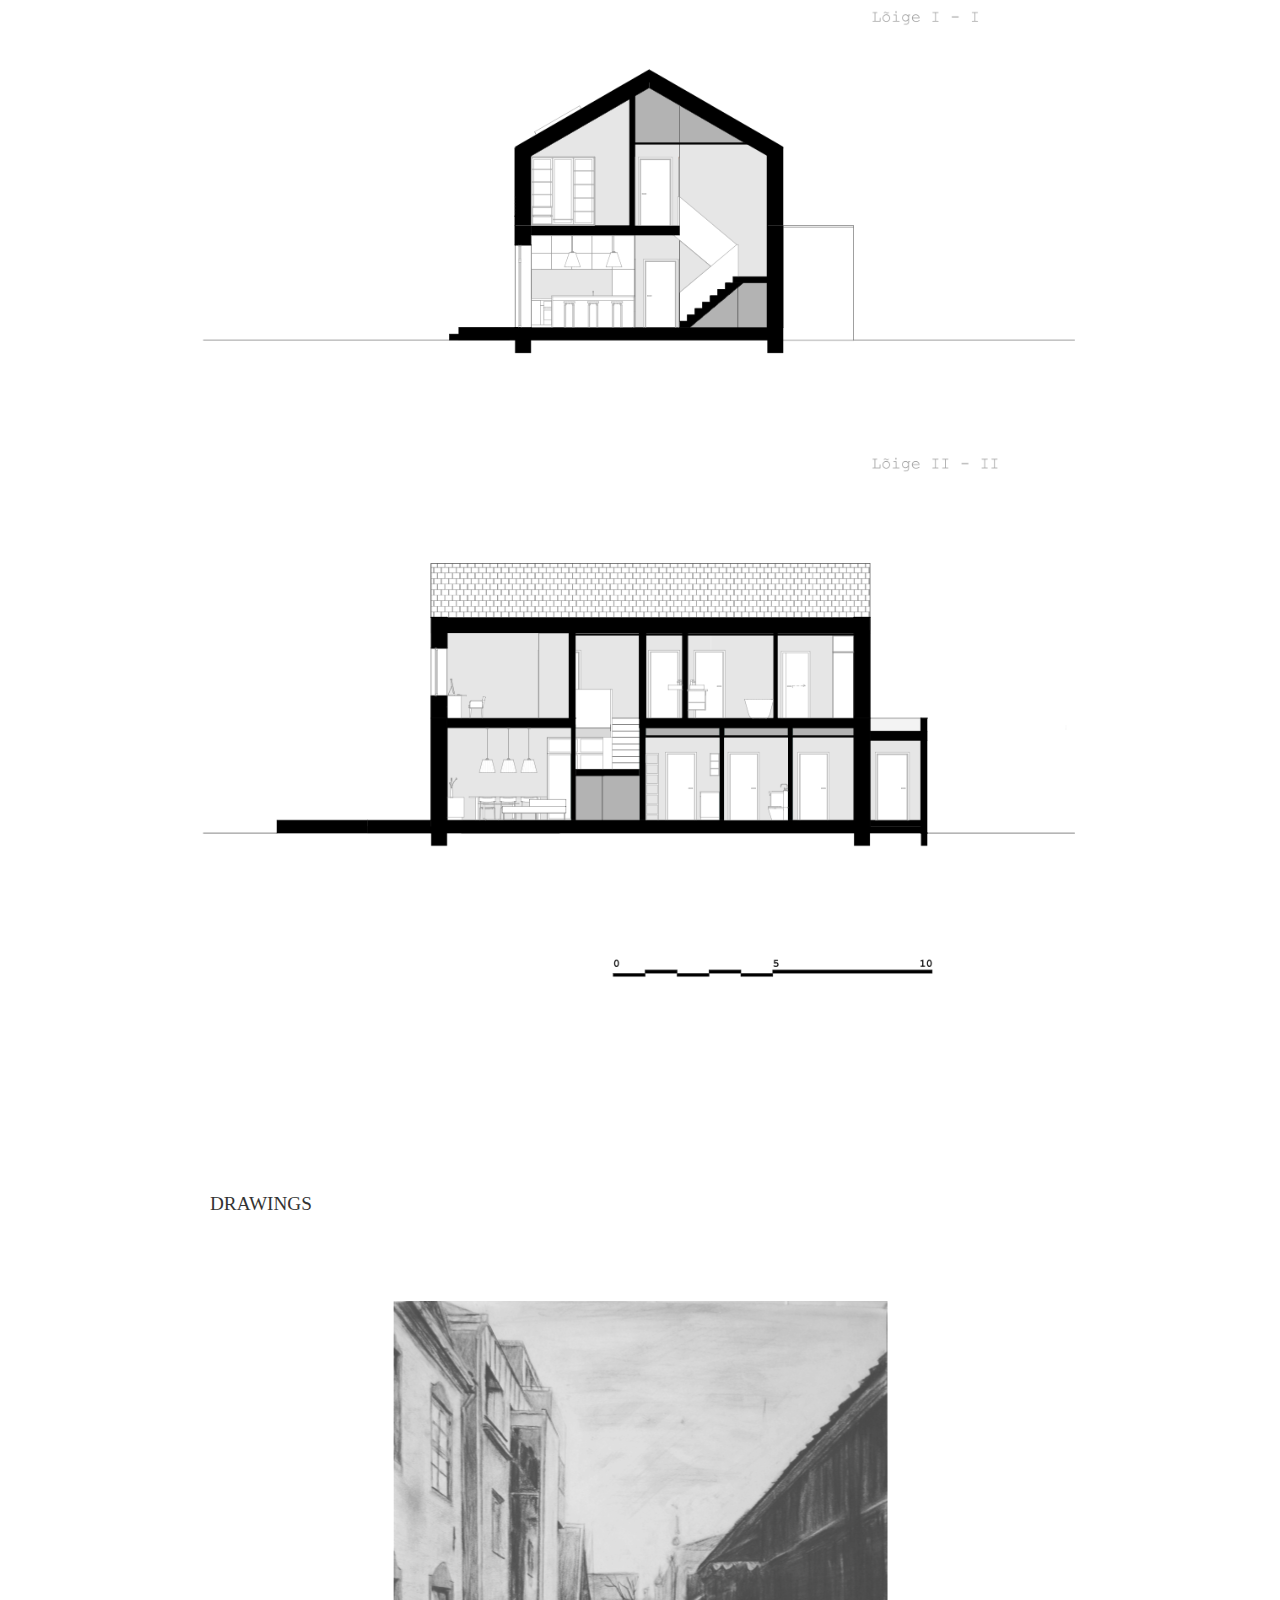
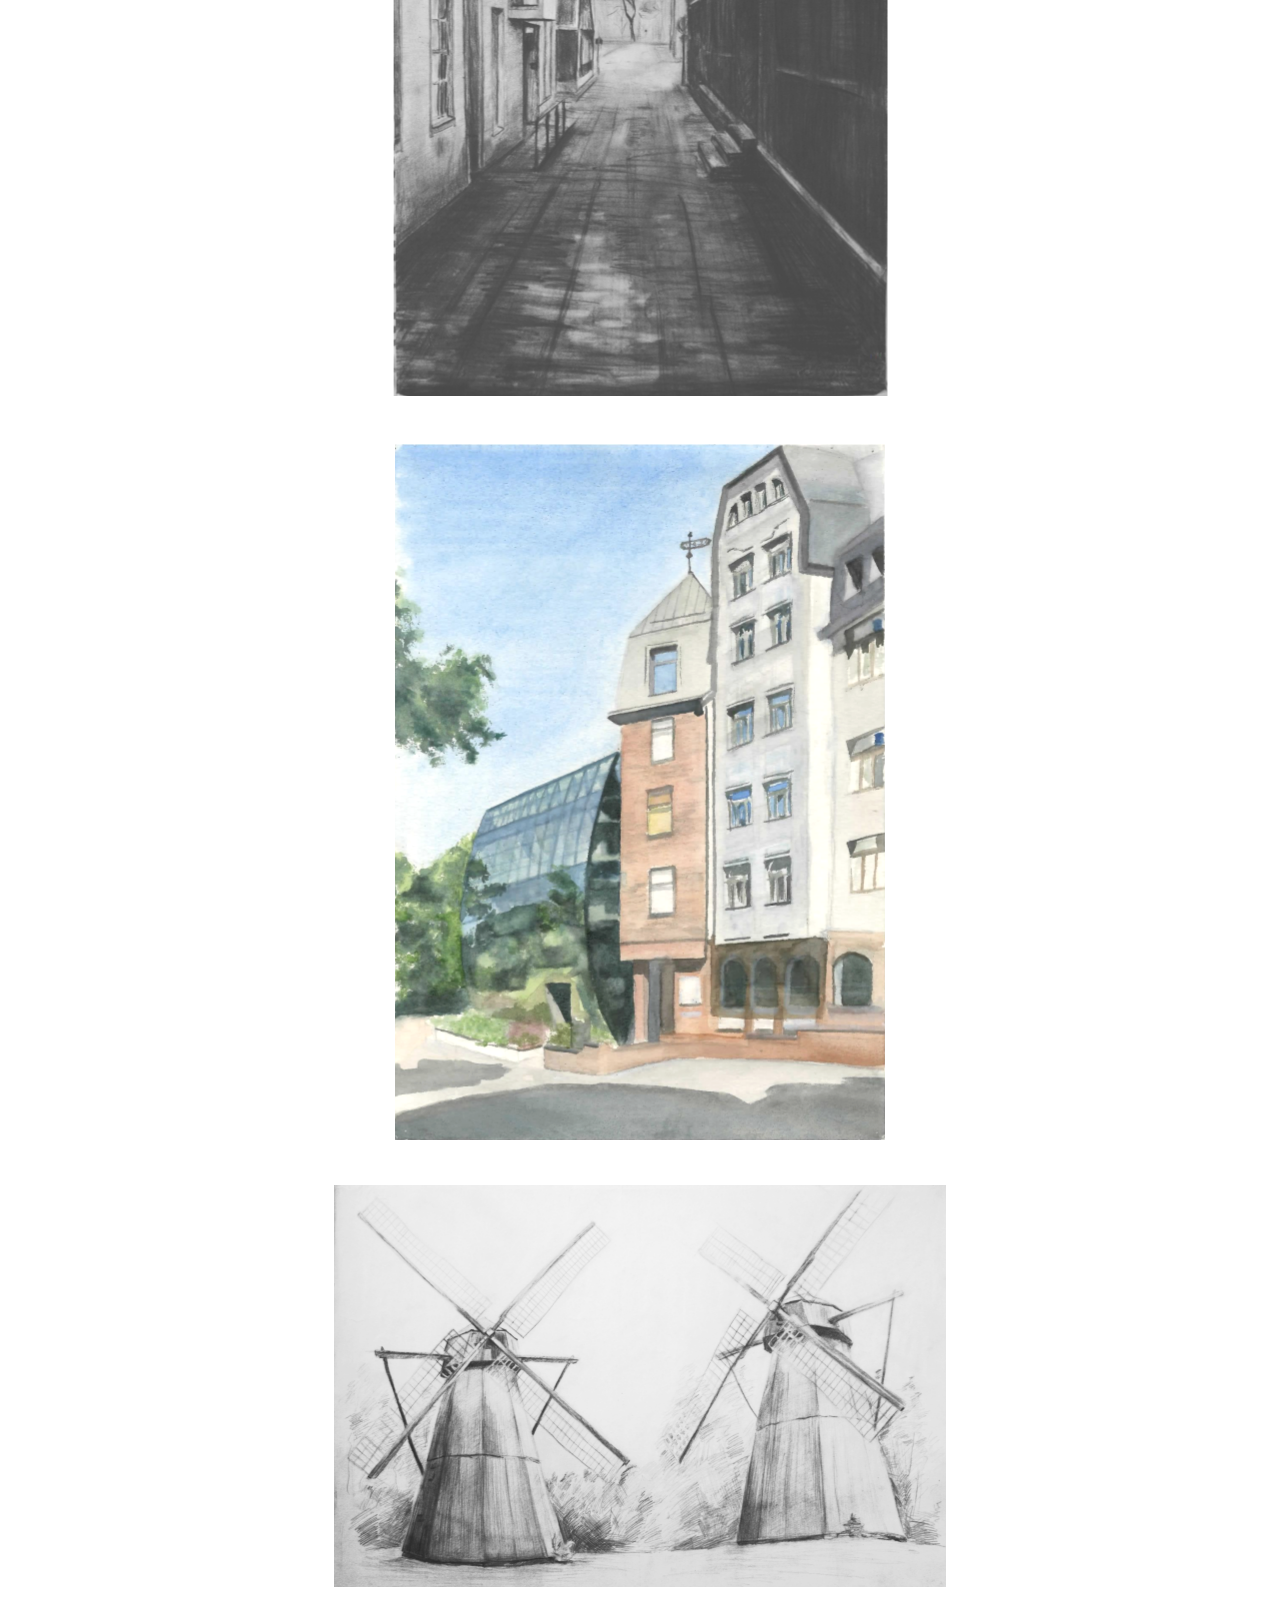
==== commit 68ef543a: "better alignment" ====
--- a/eng.html
+++ b/eng.html
@@ -57,7 +57,7 @@
 
     <div class='works'>
       <div class='title'>
-        EXAMPLE WORKS
+        PORTFOLIO
       </div>
 
       <div class='text-content'>
--- a/assets/style.css
+++ b/assets/style.css
@@ -6,6 +6,9 @@
 body {
   background-color: #FFFFFF;
   color: #333;
+  max-width: 900px;
+  margin-left: auto;
+  margin-right: auto;
 }
 
 a {
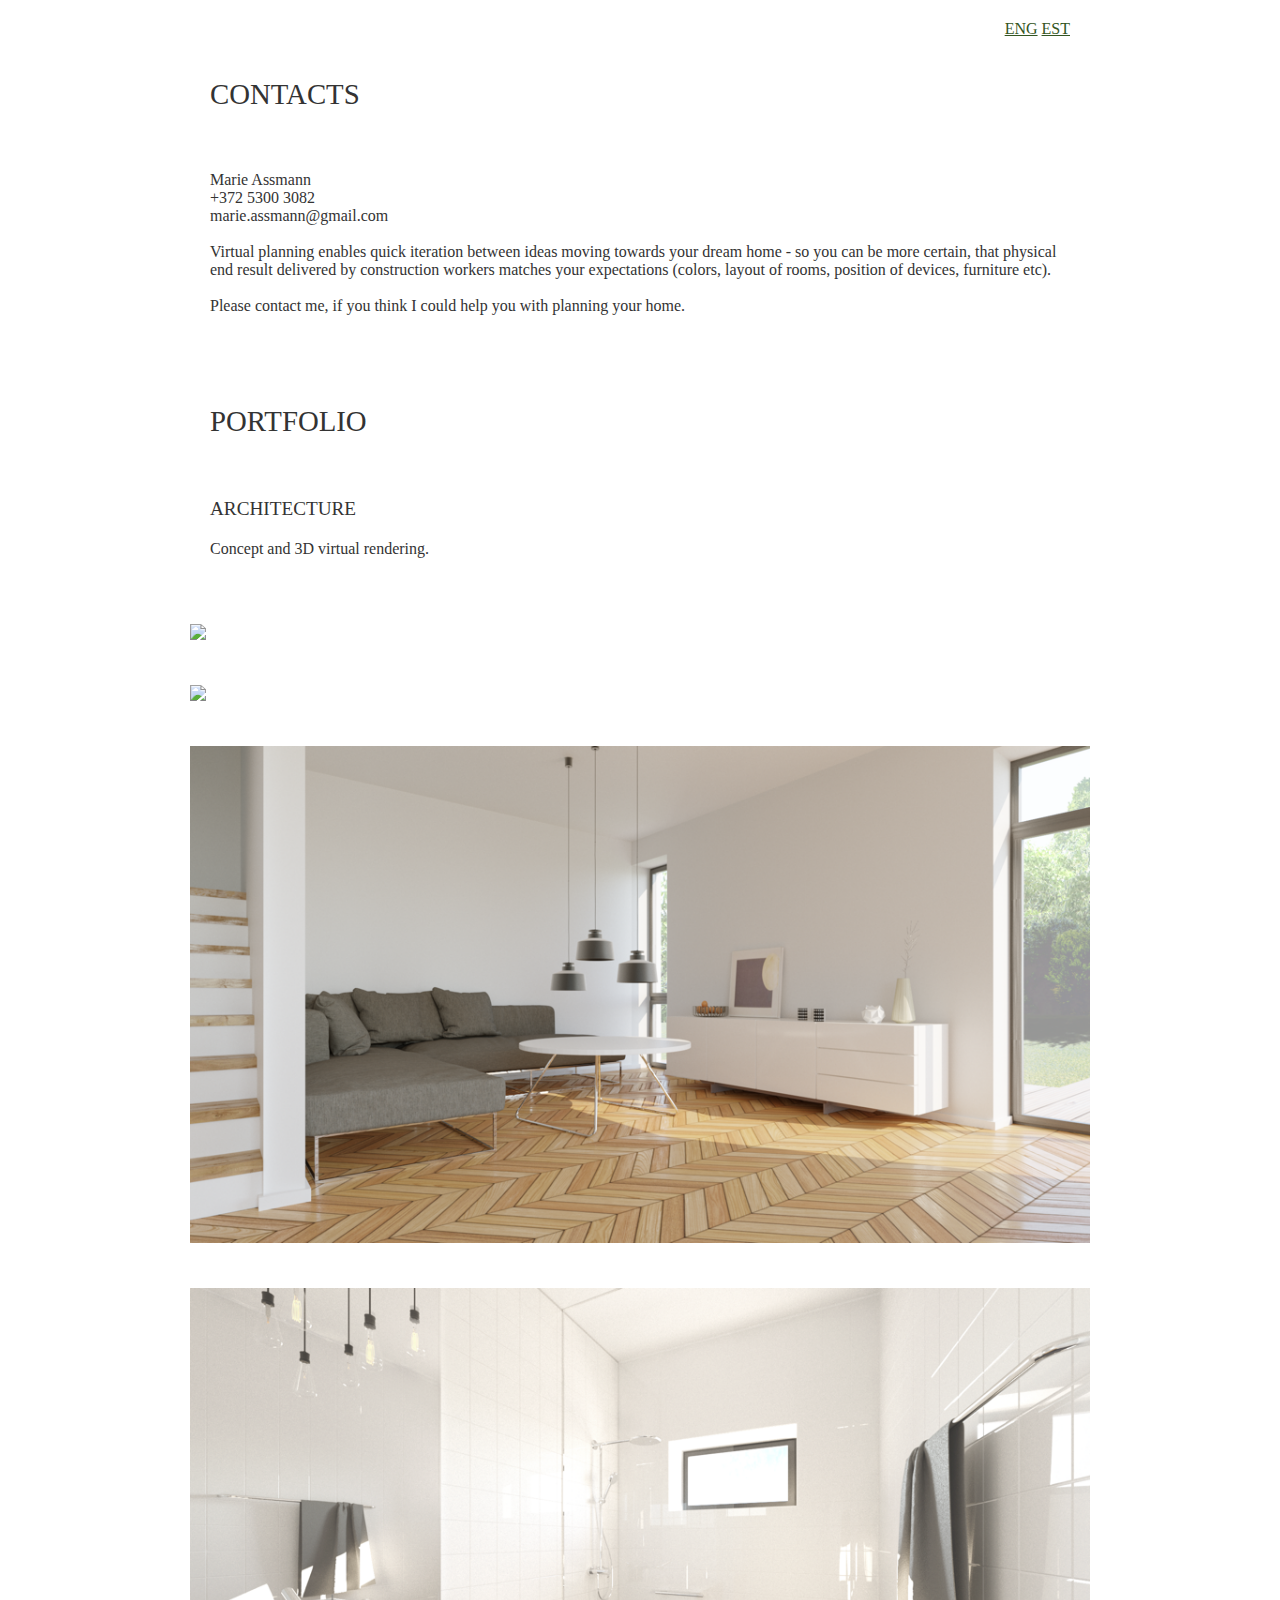
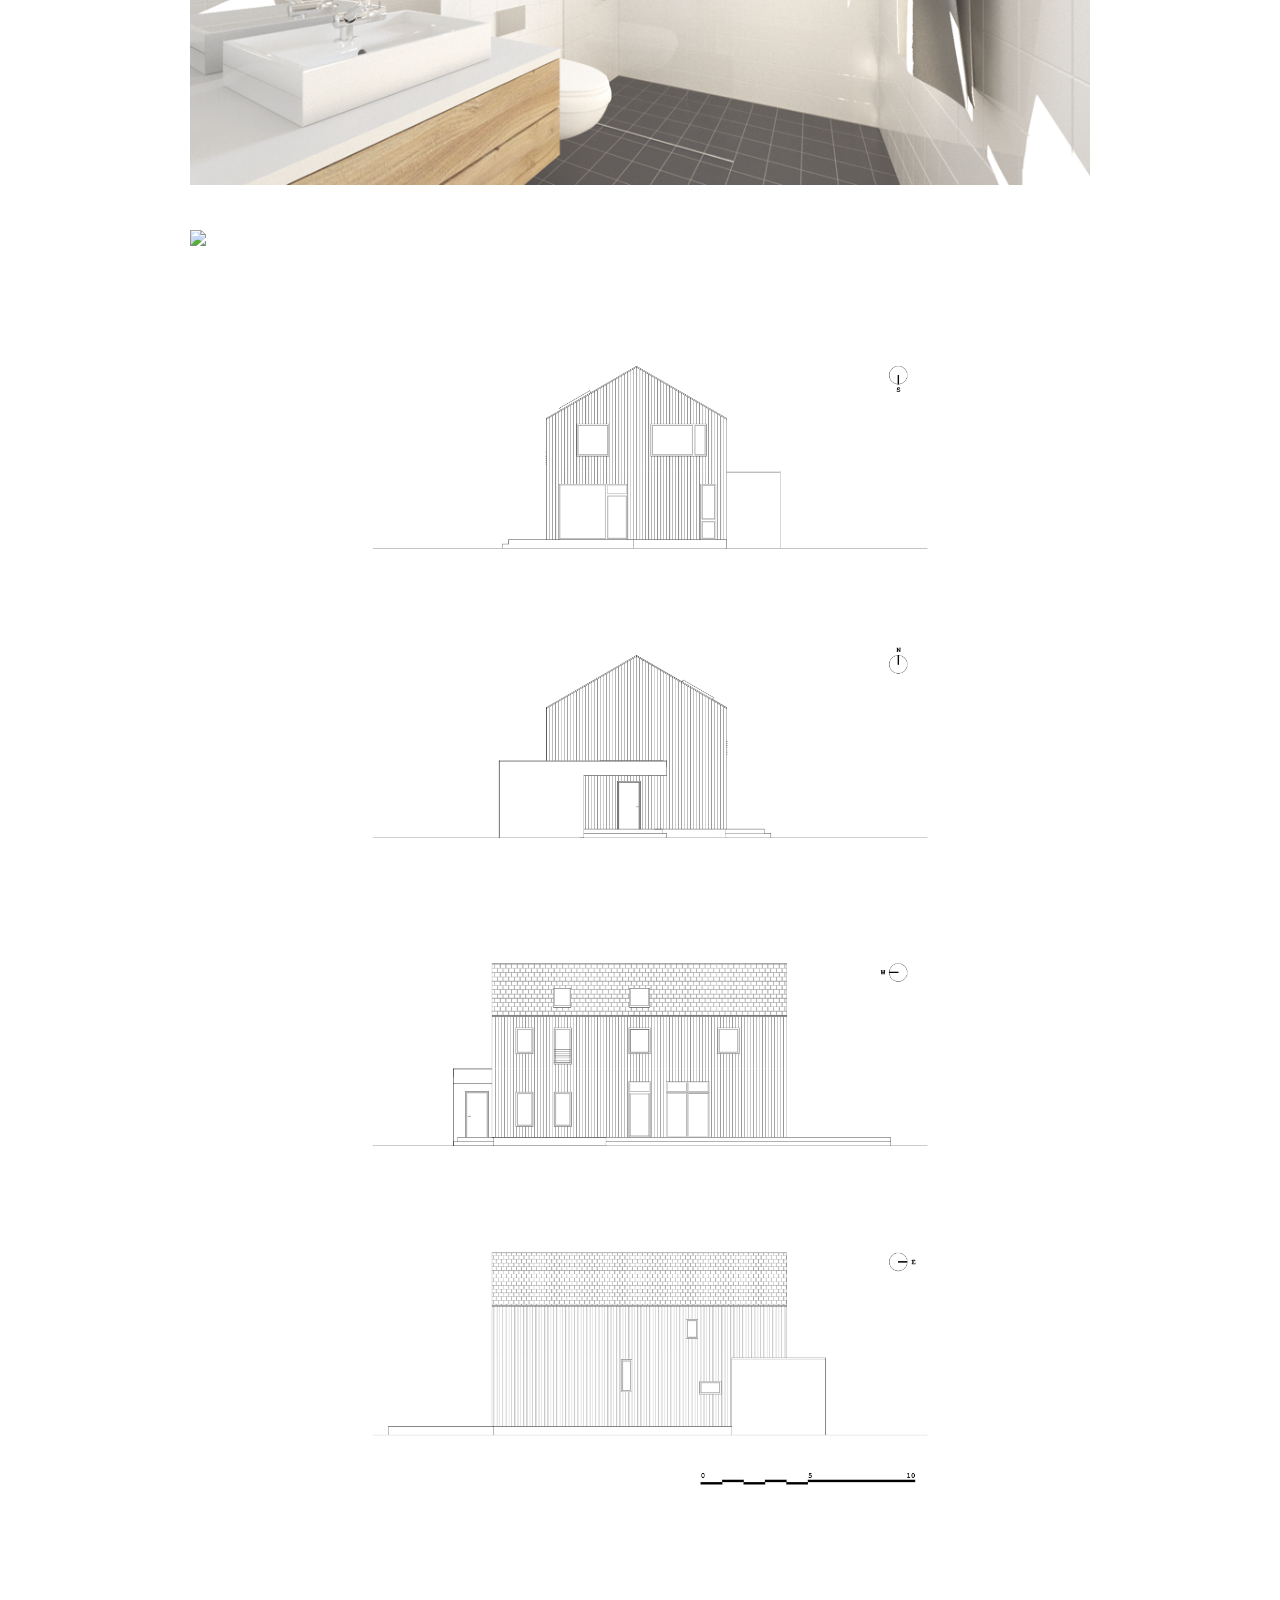
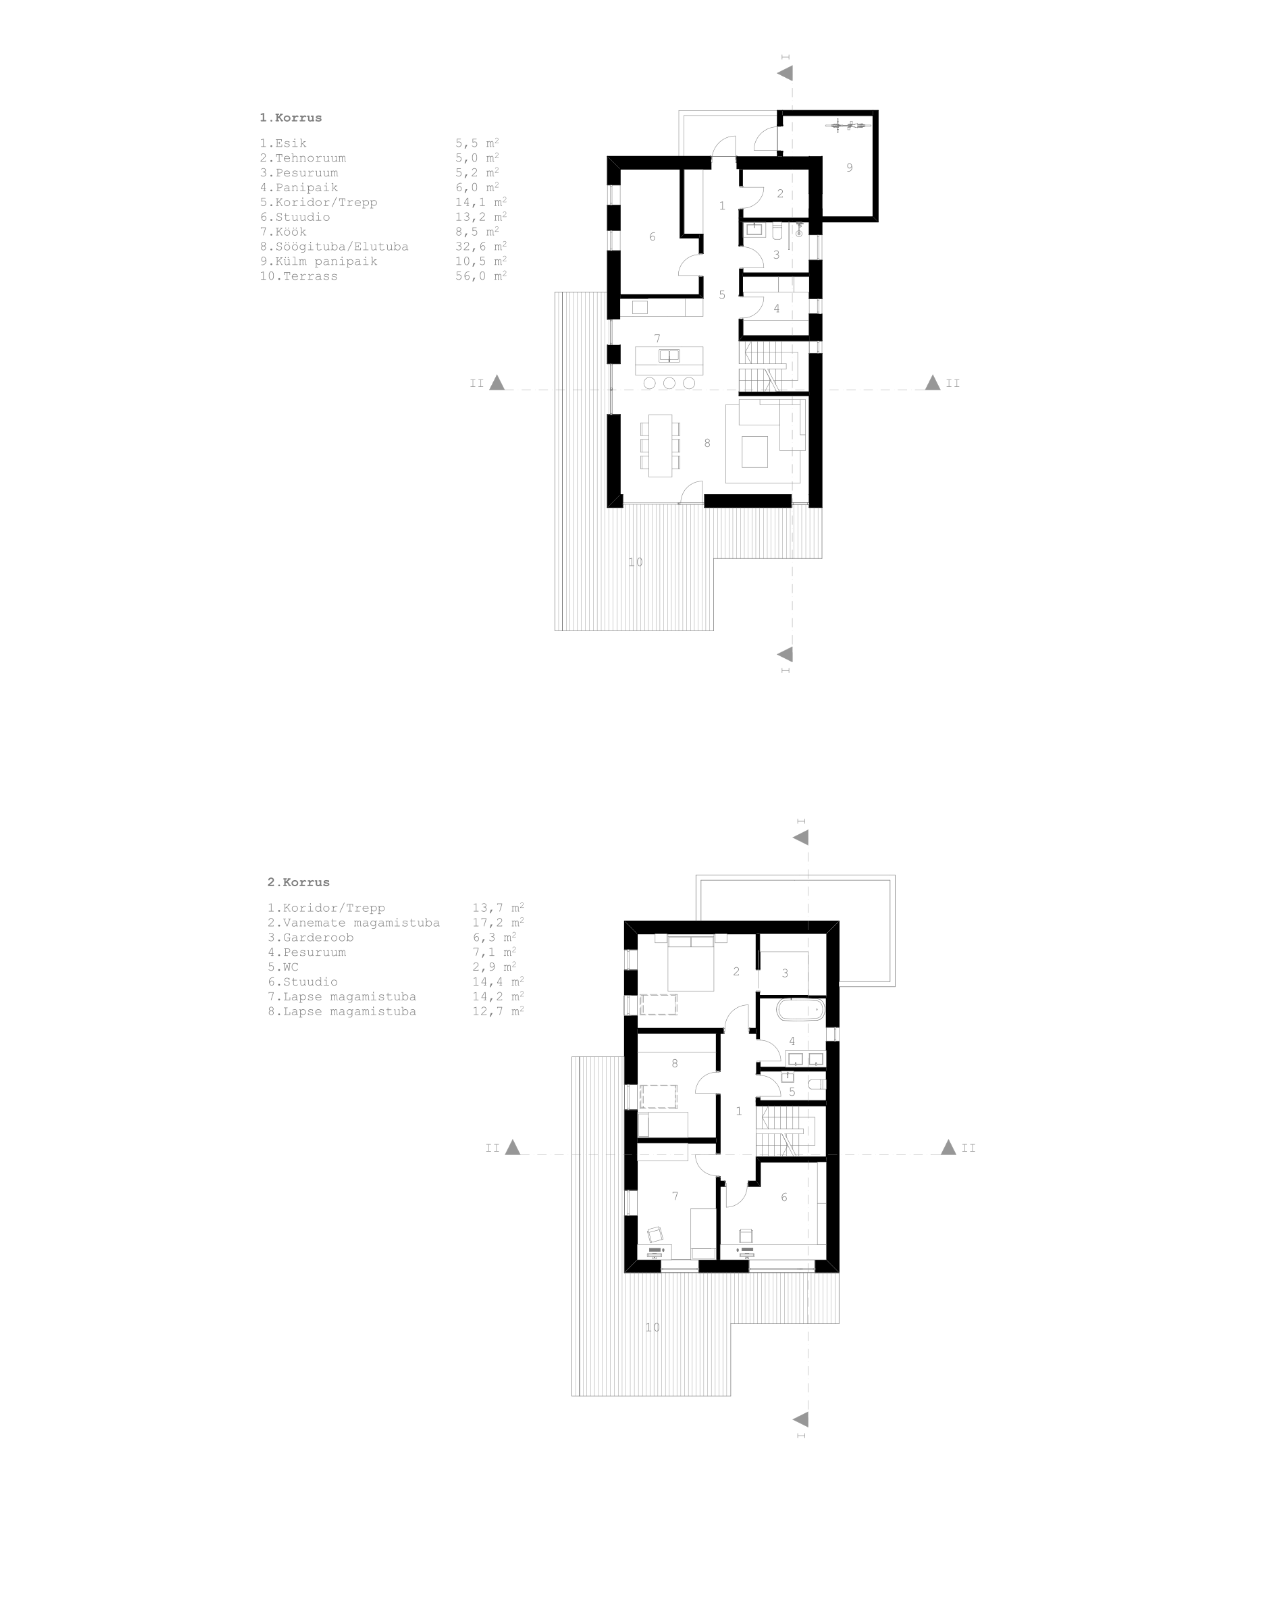
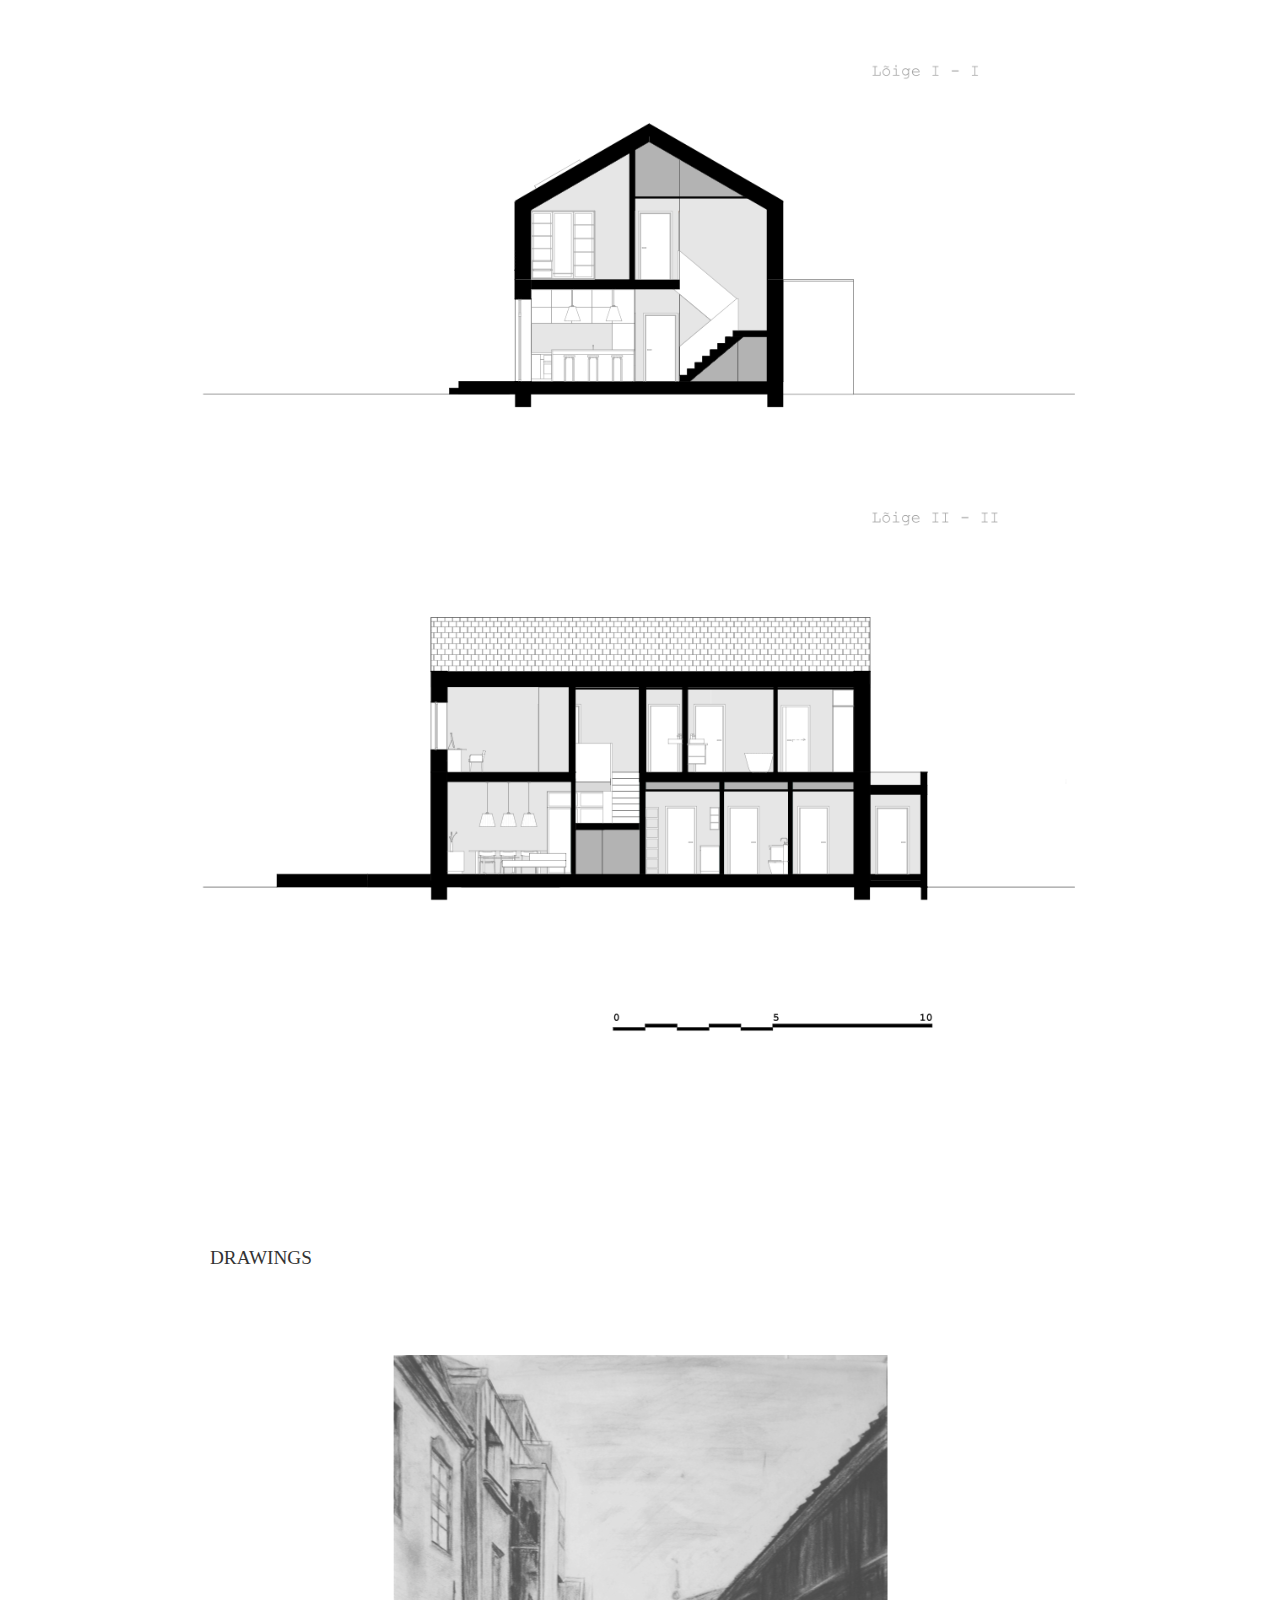
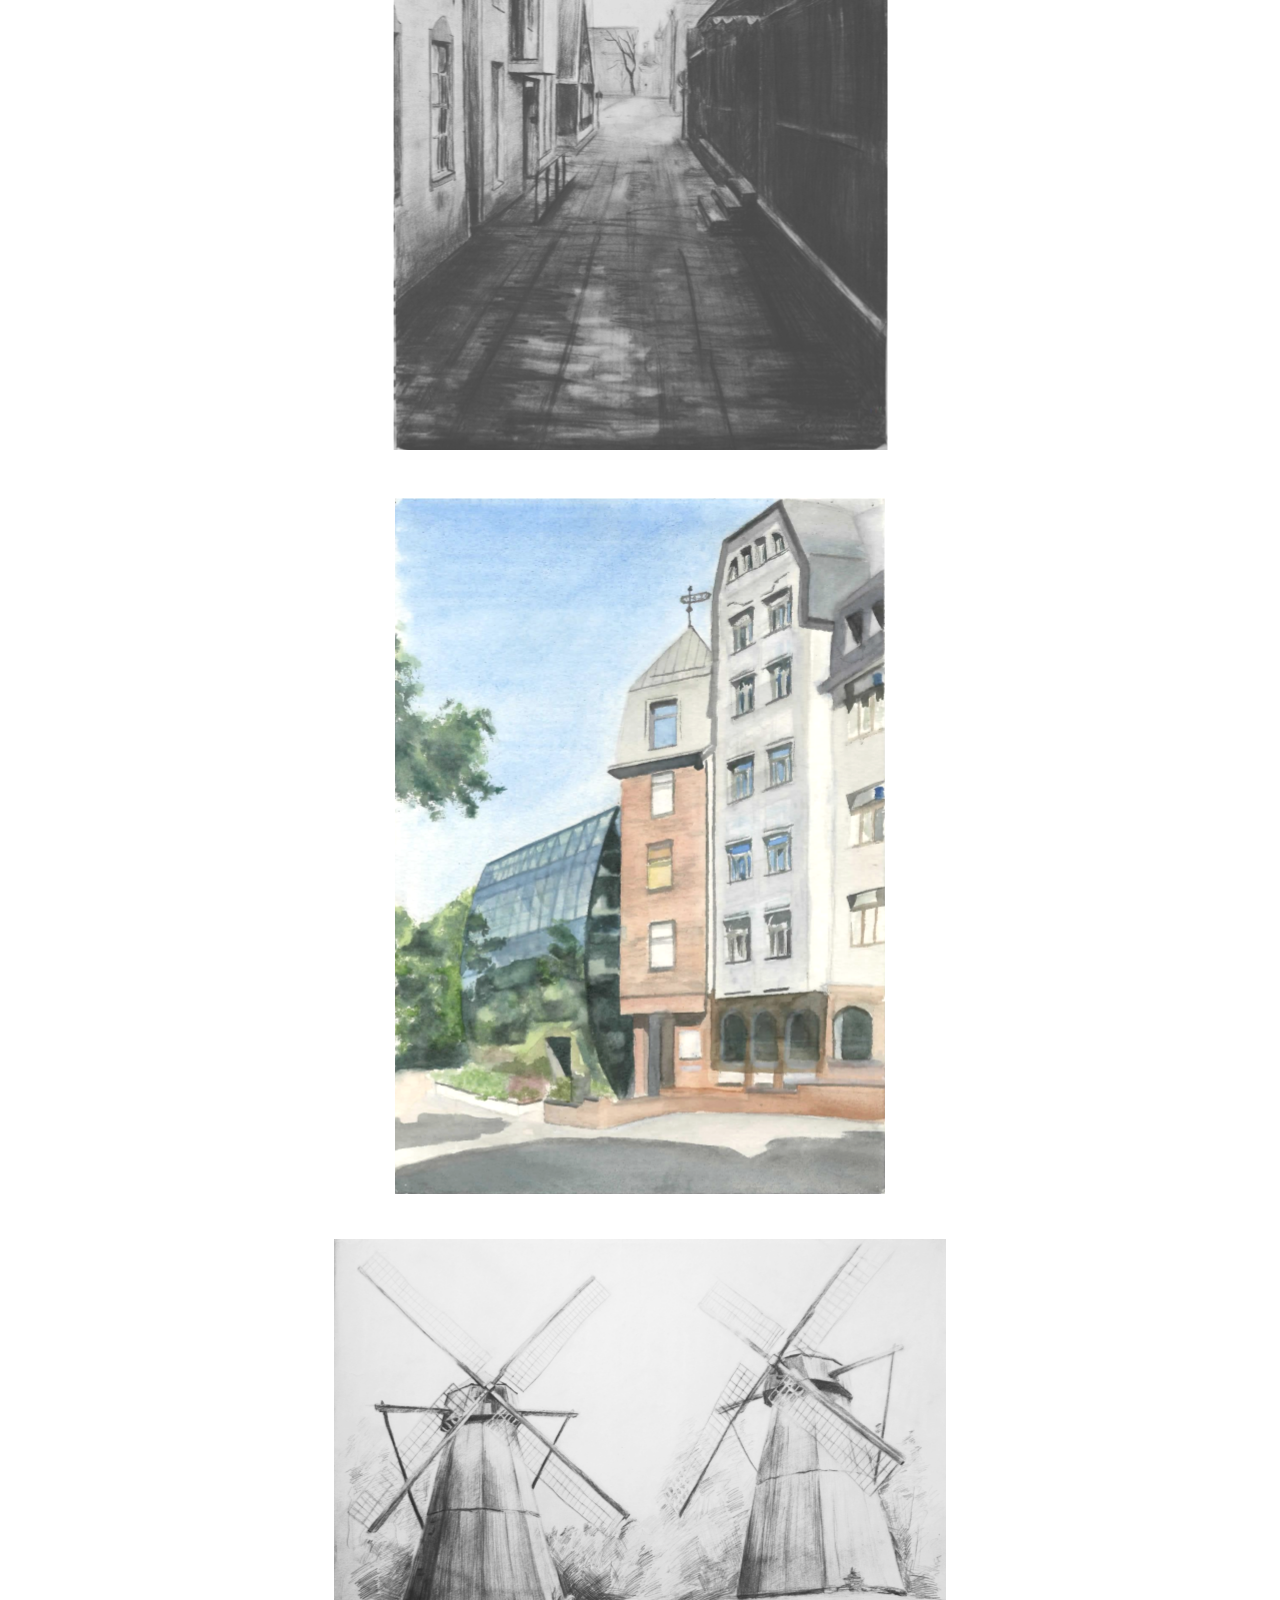
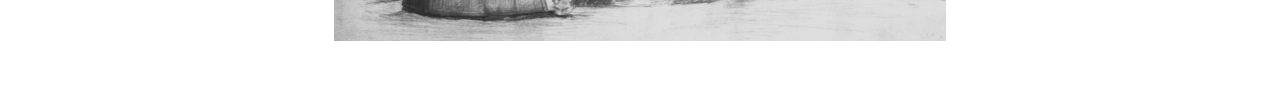
==== commit 8adb4bfe: "More detailed english version" ====
--- a/eng.html
+++ b/eng.html
@@ -51,6 +51,7 @@
         +372 5300 3082</br>
         marie.assmann@gmail.com</br>
         <br />
+        Virtual planning enables quick iteration between ideas moving towards your dream home - so you can be more certain, that physical end result delivered by construction workers matches your expectations (colors, layout of rooms, position of devices, furniture etc).<br /><br />
         Please contact me, if you think I could help you with planning your home.
       </div>
     </div>
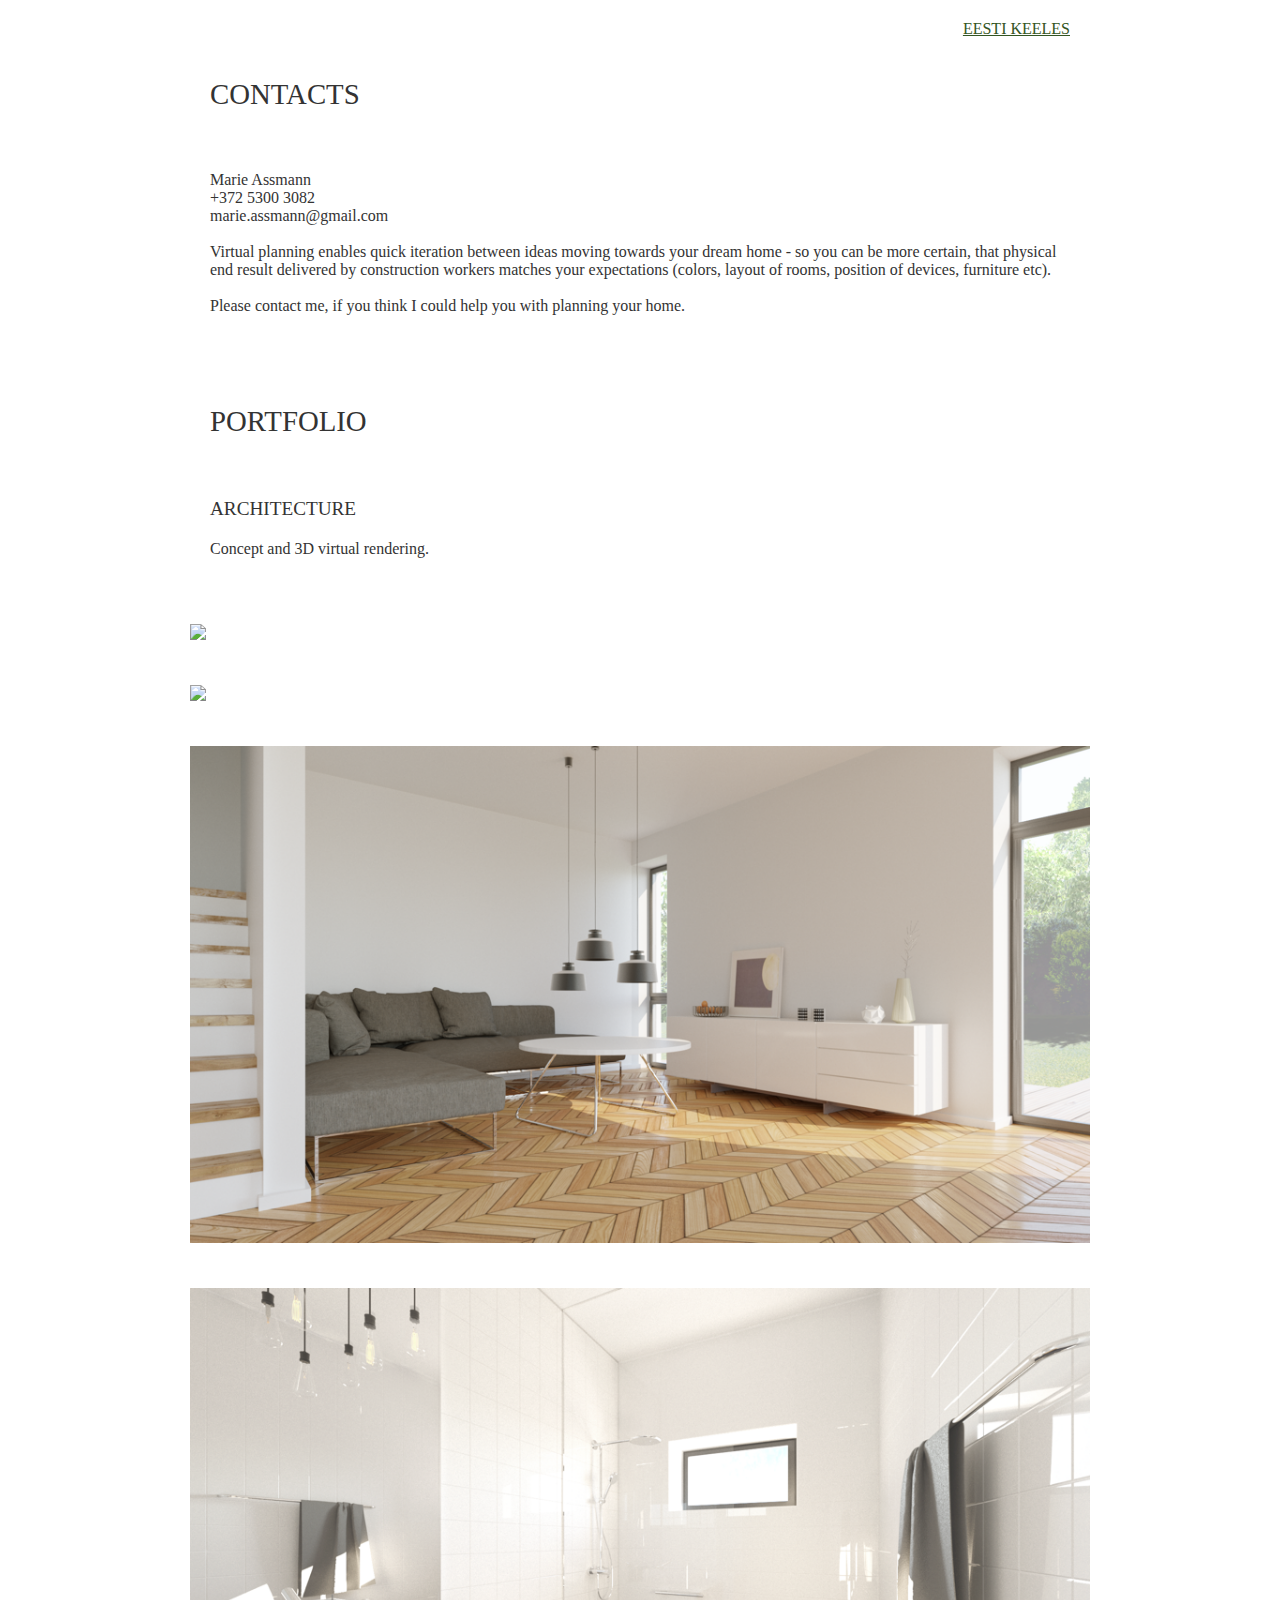
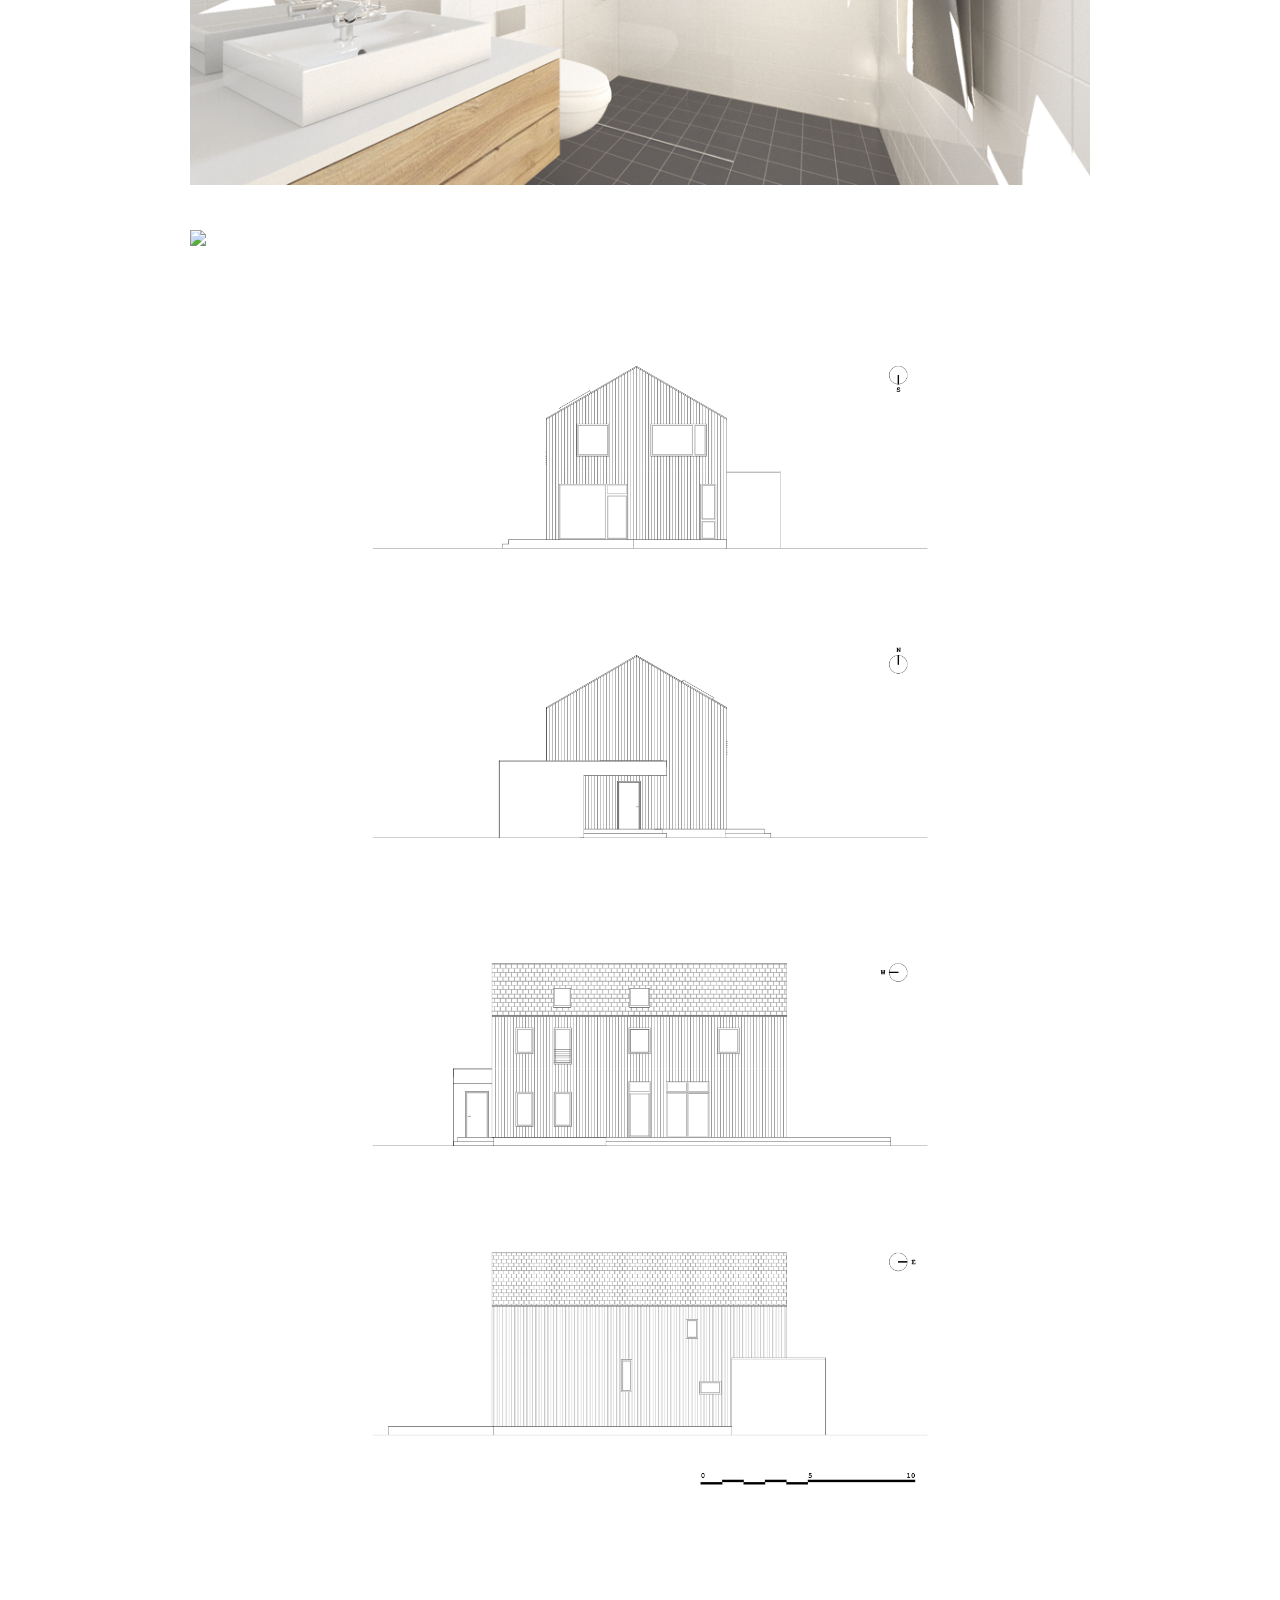
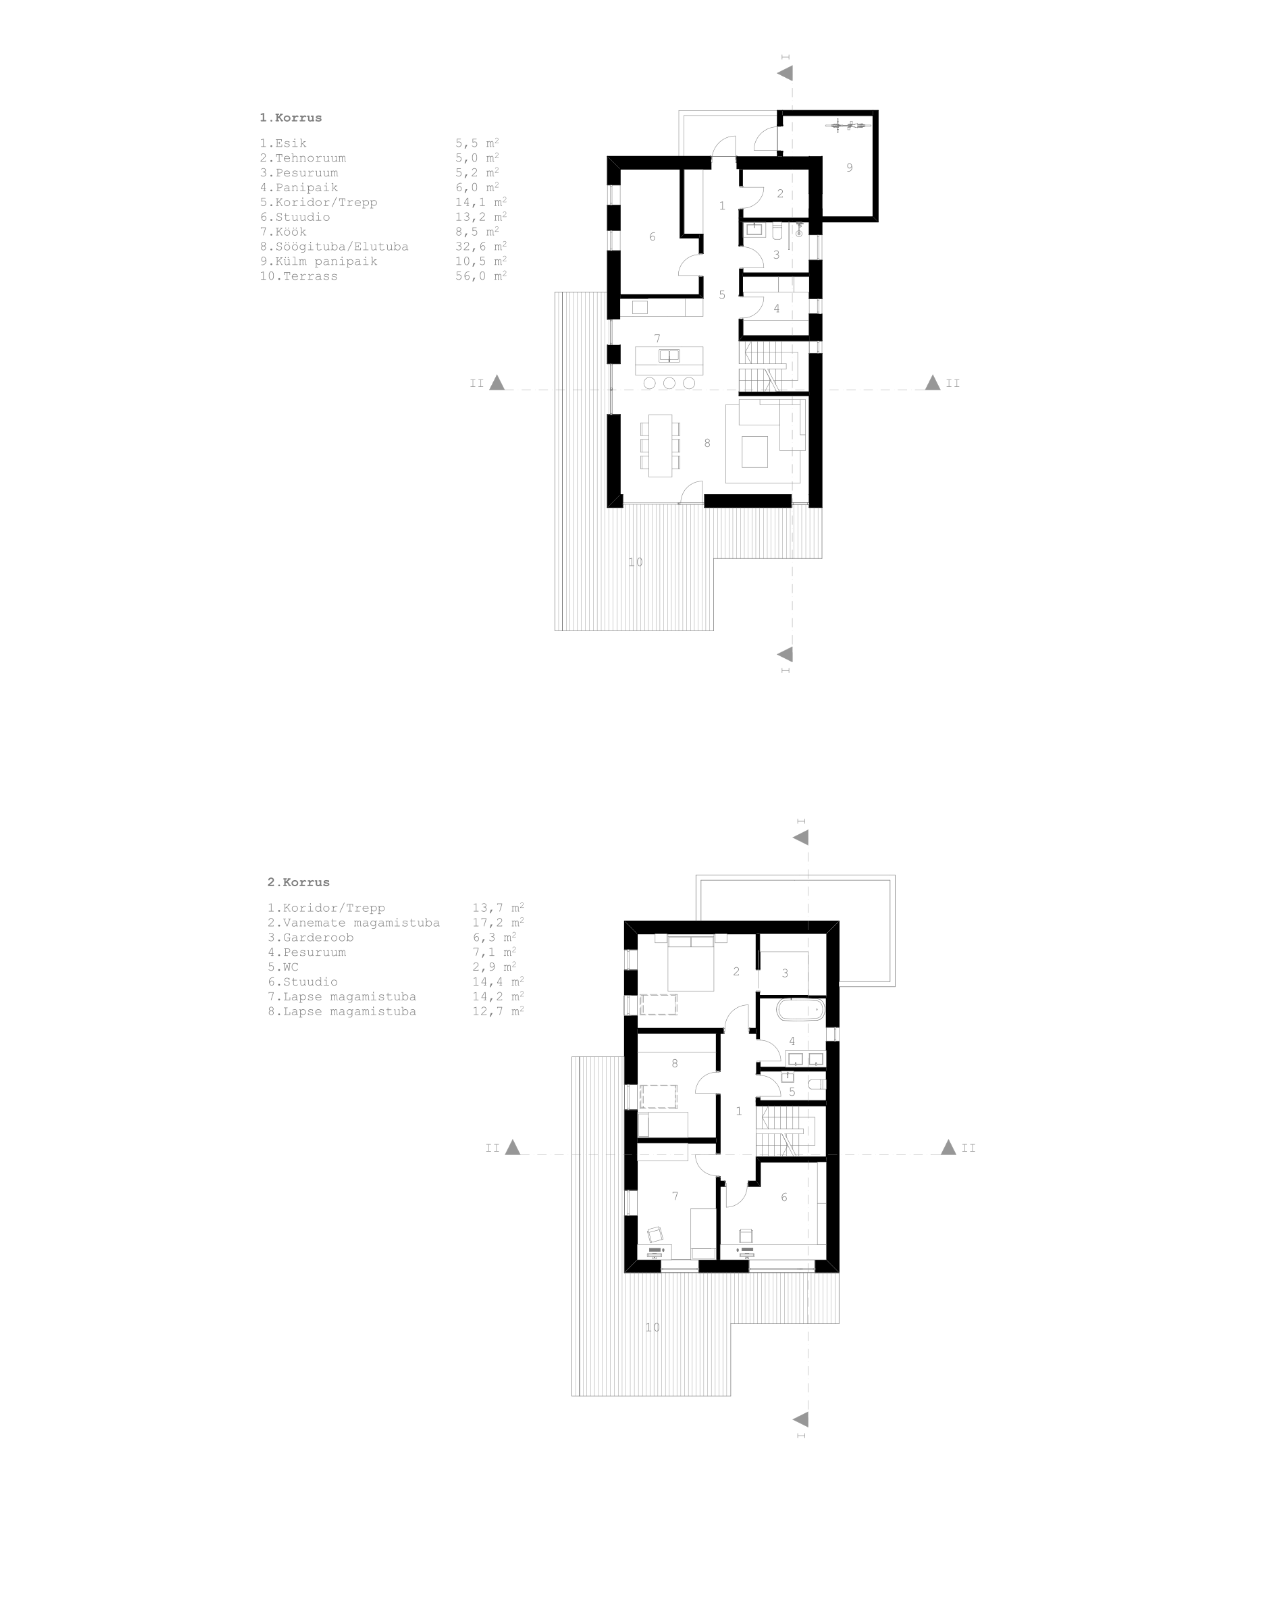
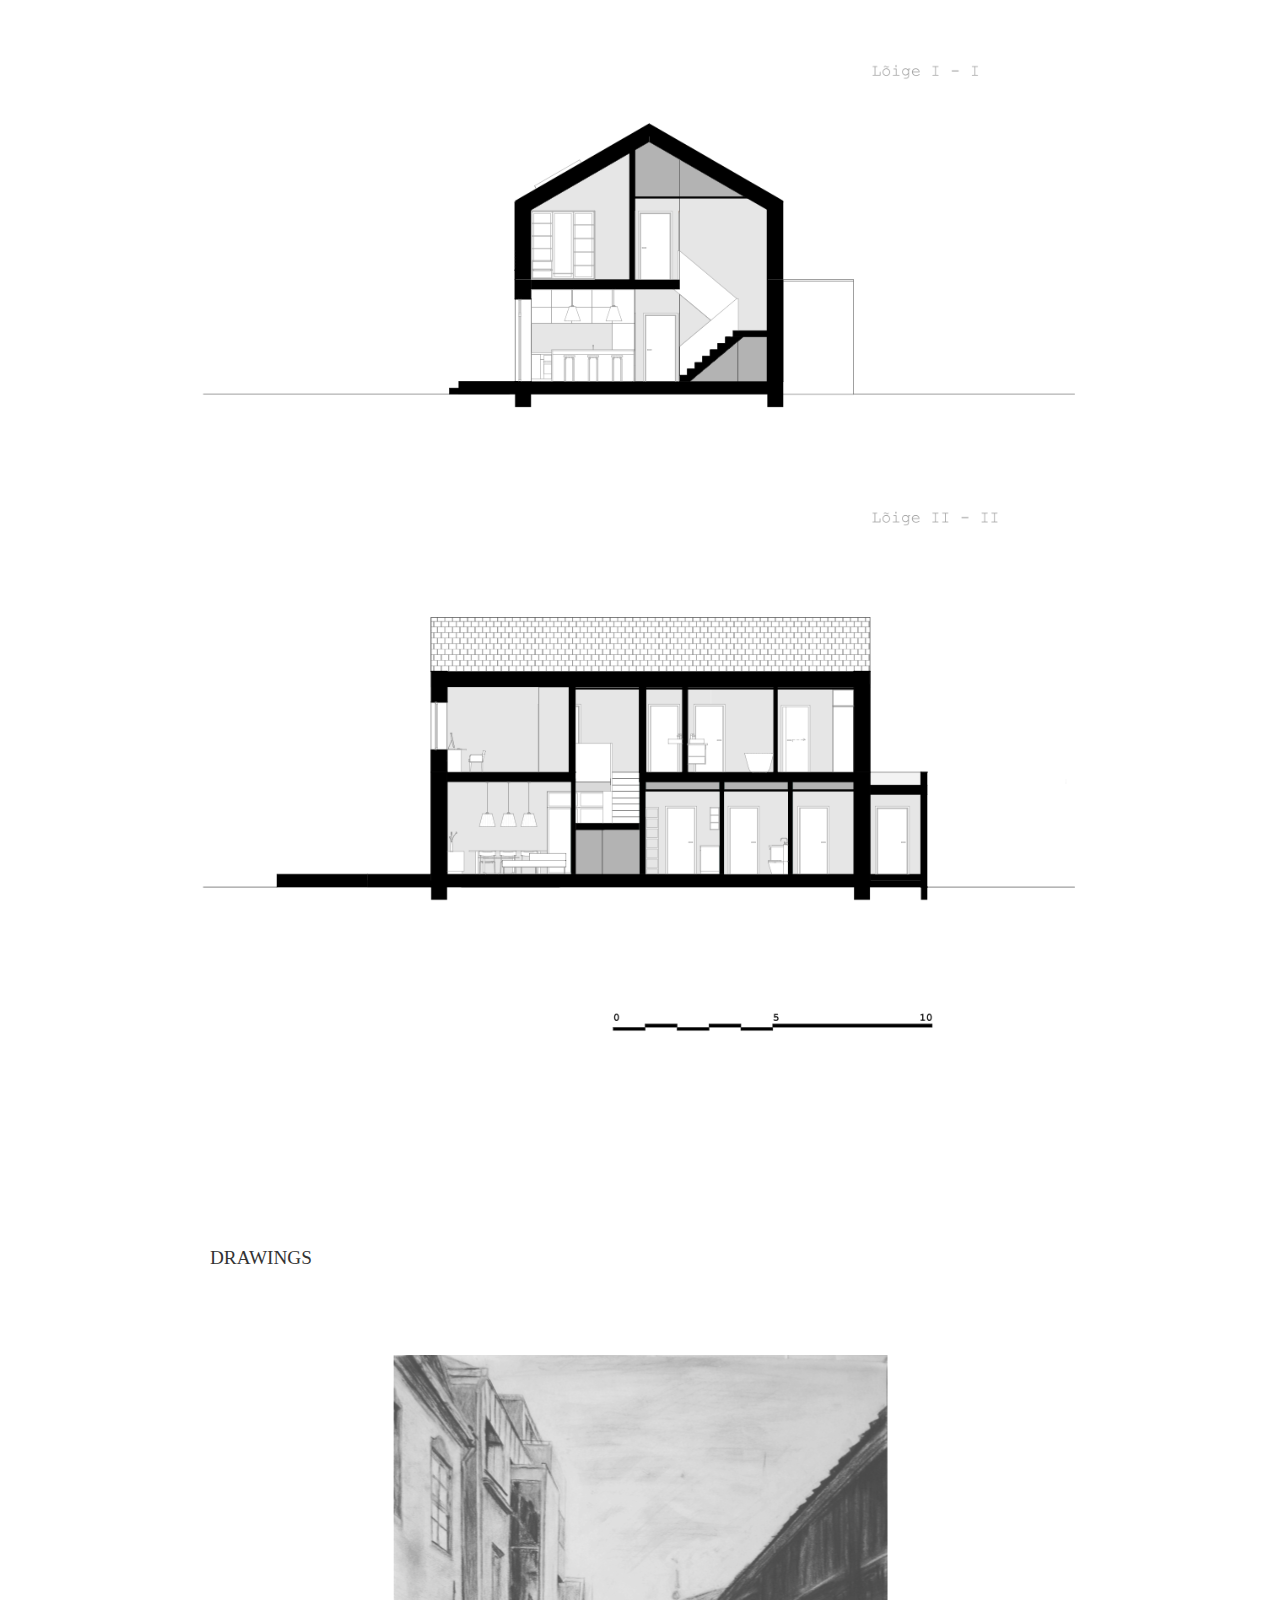
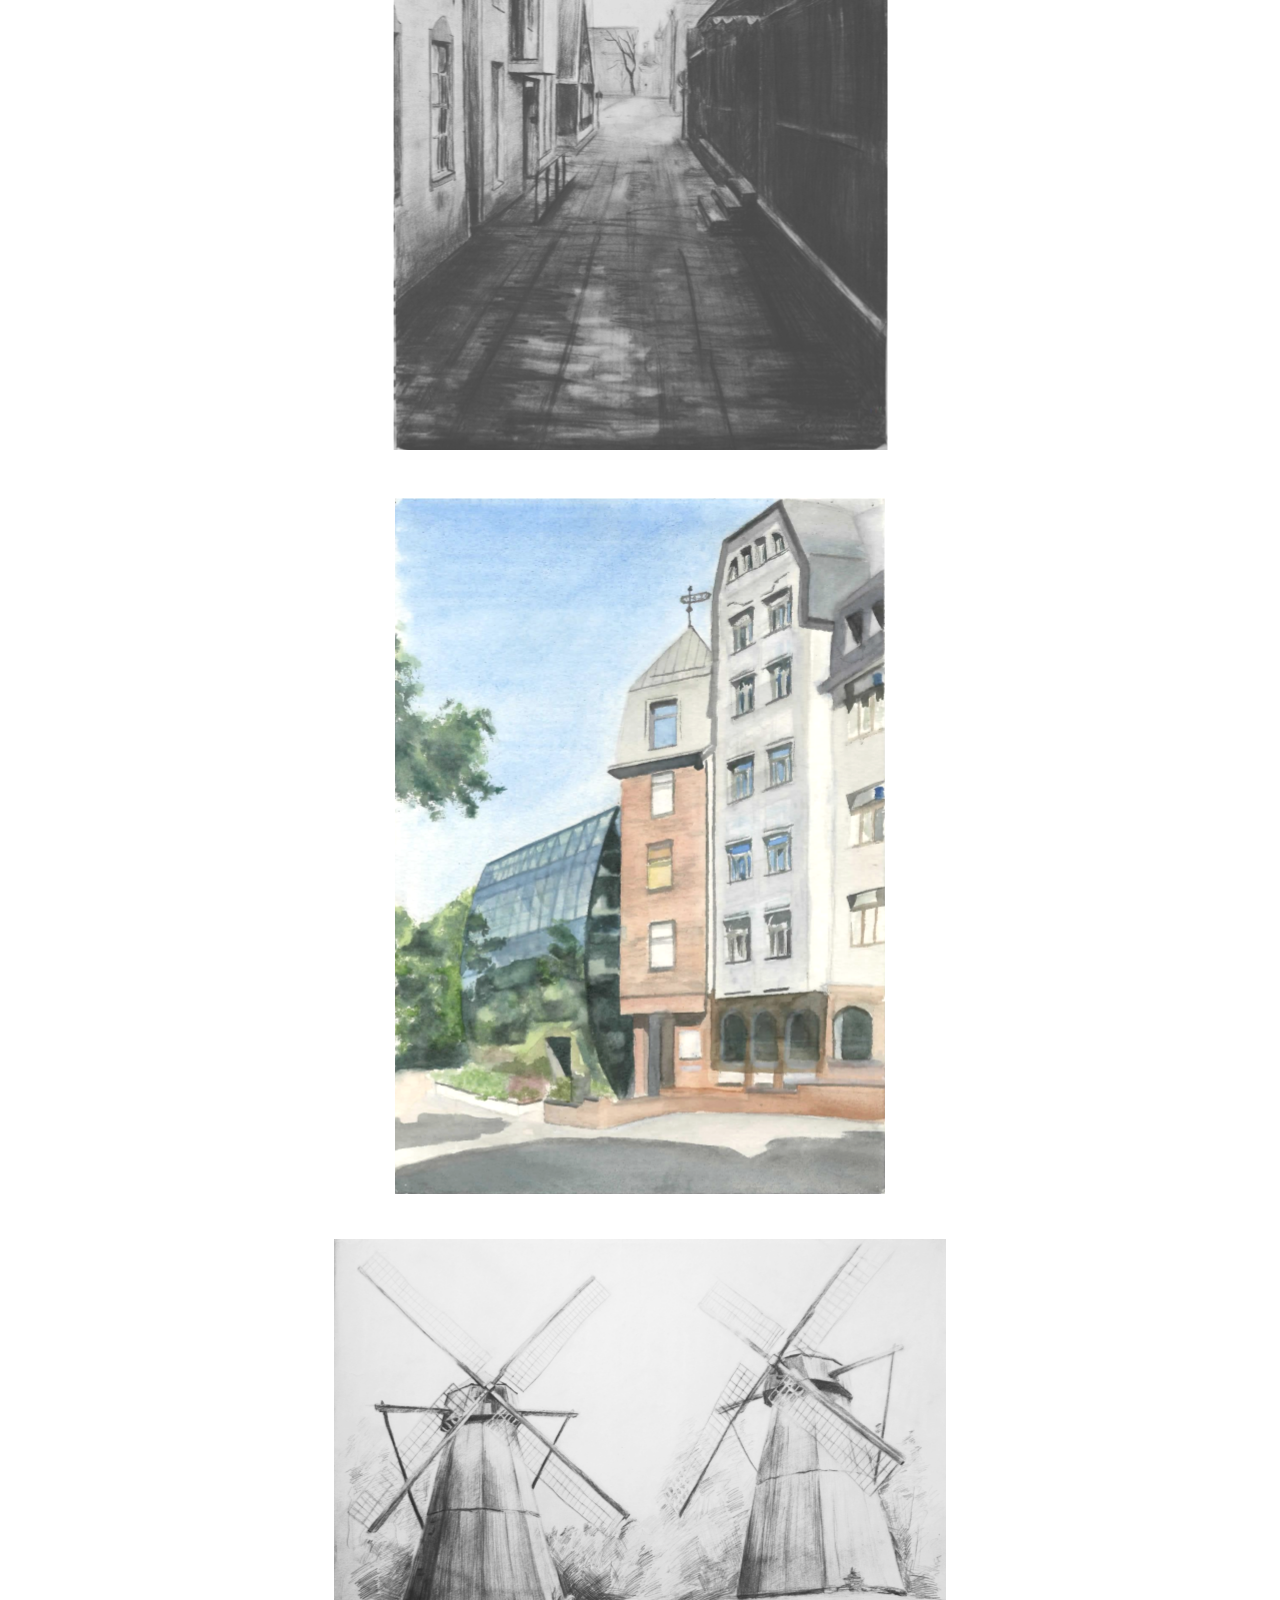
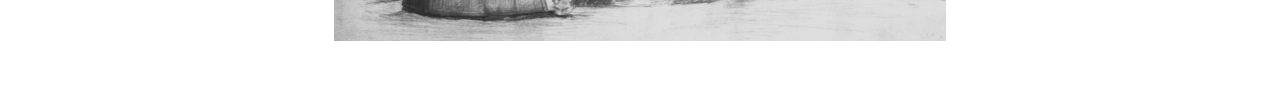
==== commit 24a0e30a: "save" ====
--- a/eng.html
+++ b/eng.html
@@ -1,9 +1,10 @@
 <html>
 
   <head>
-    <title>Miiu.ee</title>
+    <title>Miiu.ee - architecture, home planning, photorealism</title>
     <link rel="stylesheet" href="assets/style.css">
     <meta name="viewport" content="width=device-width, initial-scale=1">
+    <meta name="keywords" content="3d rendering, architecture, planning, virtual reality">
 
     <!-- Facebook Pixel Code -->
     <script>
@@ -38,8 +39,7 @@
   <body>
 
     <div class='language-bar'>
-      <a href='/eng.html'>ENG</a>
-      <a href='/' class='active'>EST</a>
+      <a href='/' class='active'>EESTI KEELES</a>
     </div>
 
     <div class='contacts'>
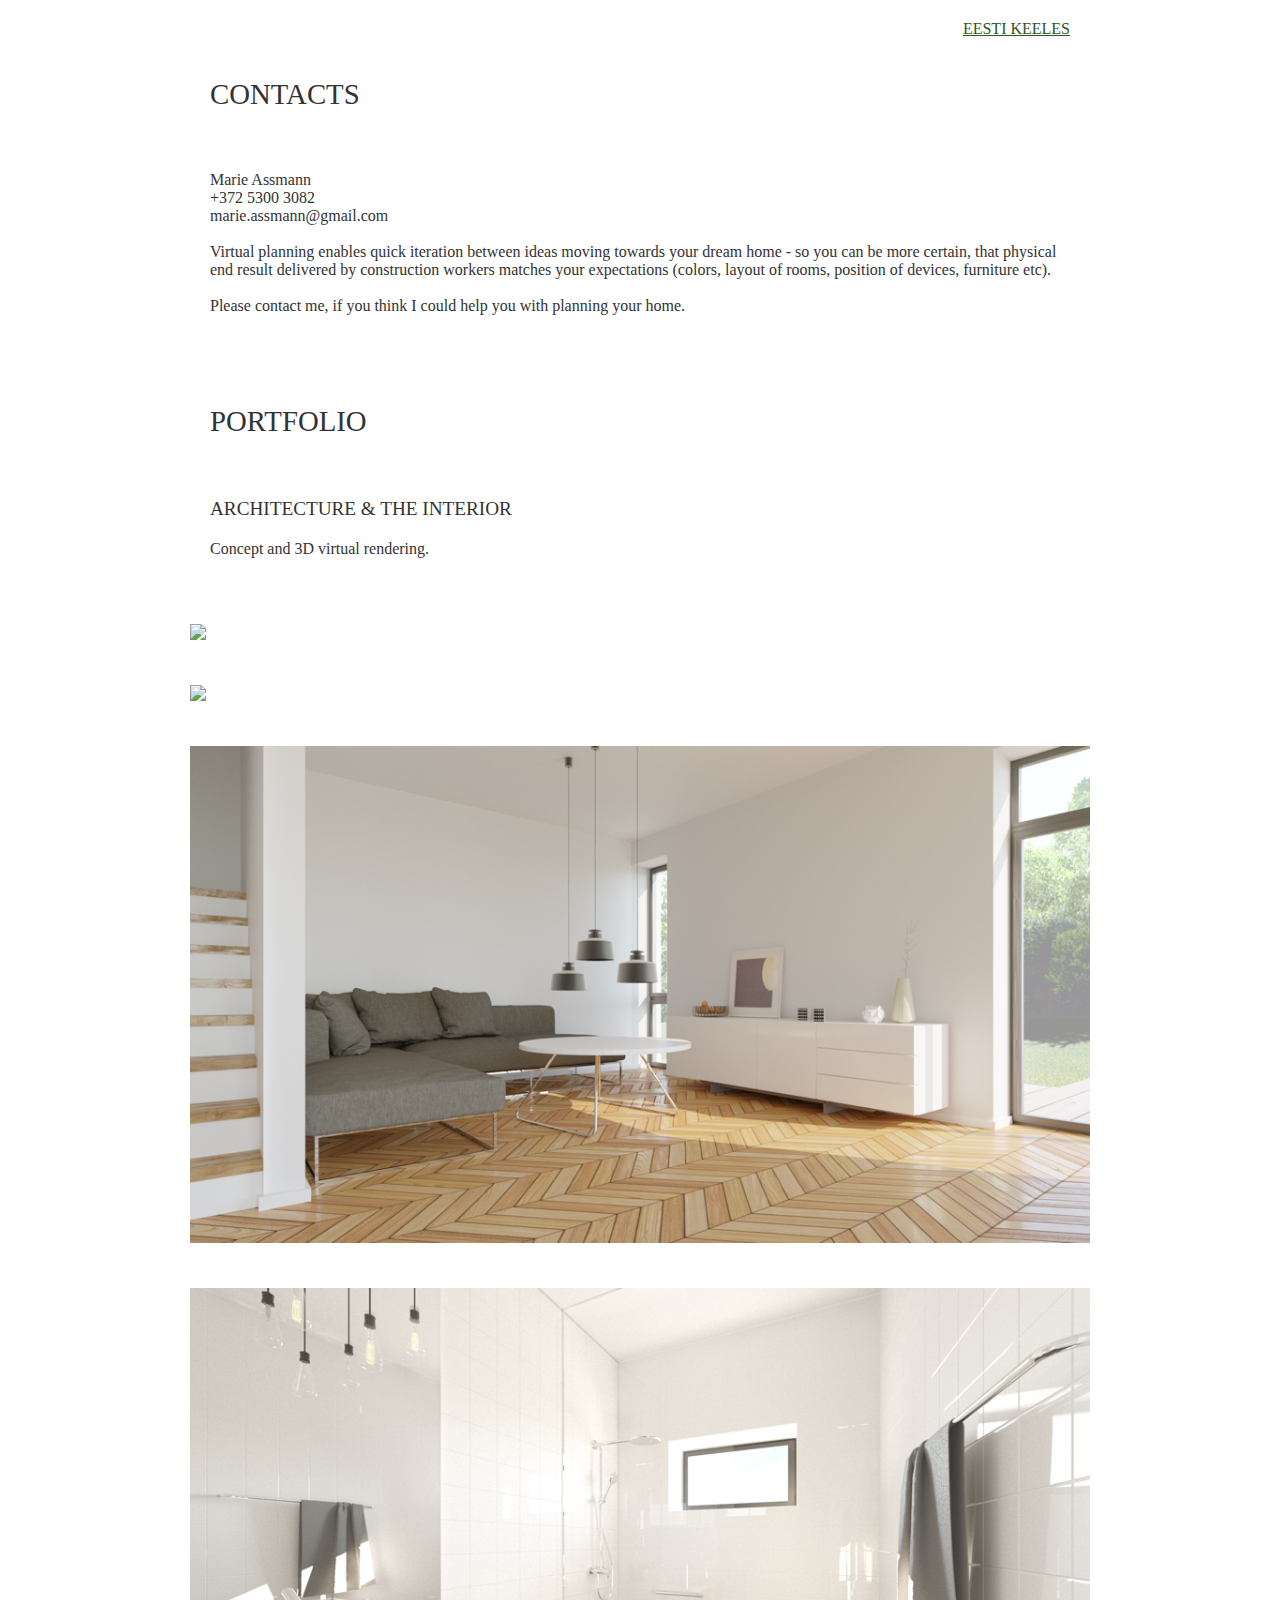
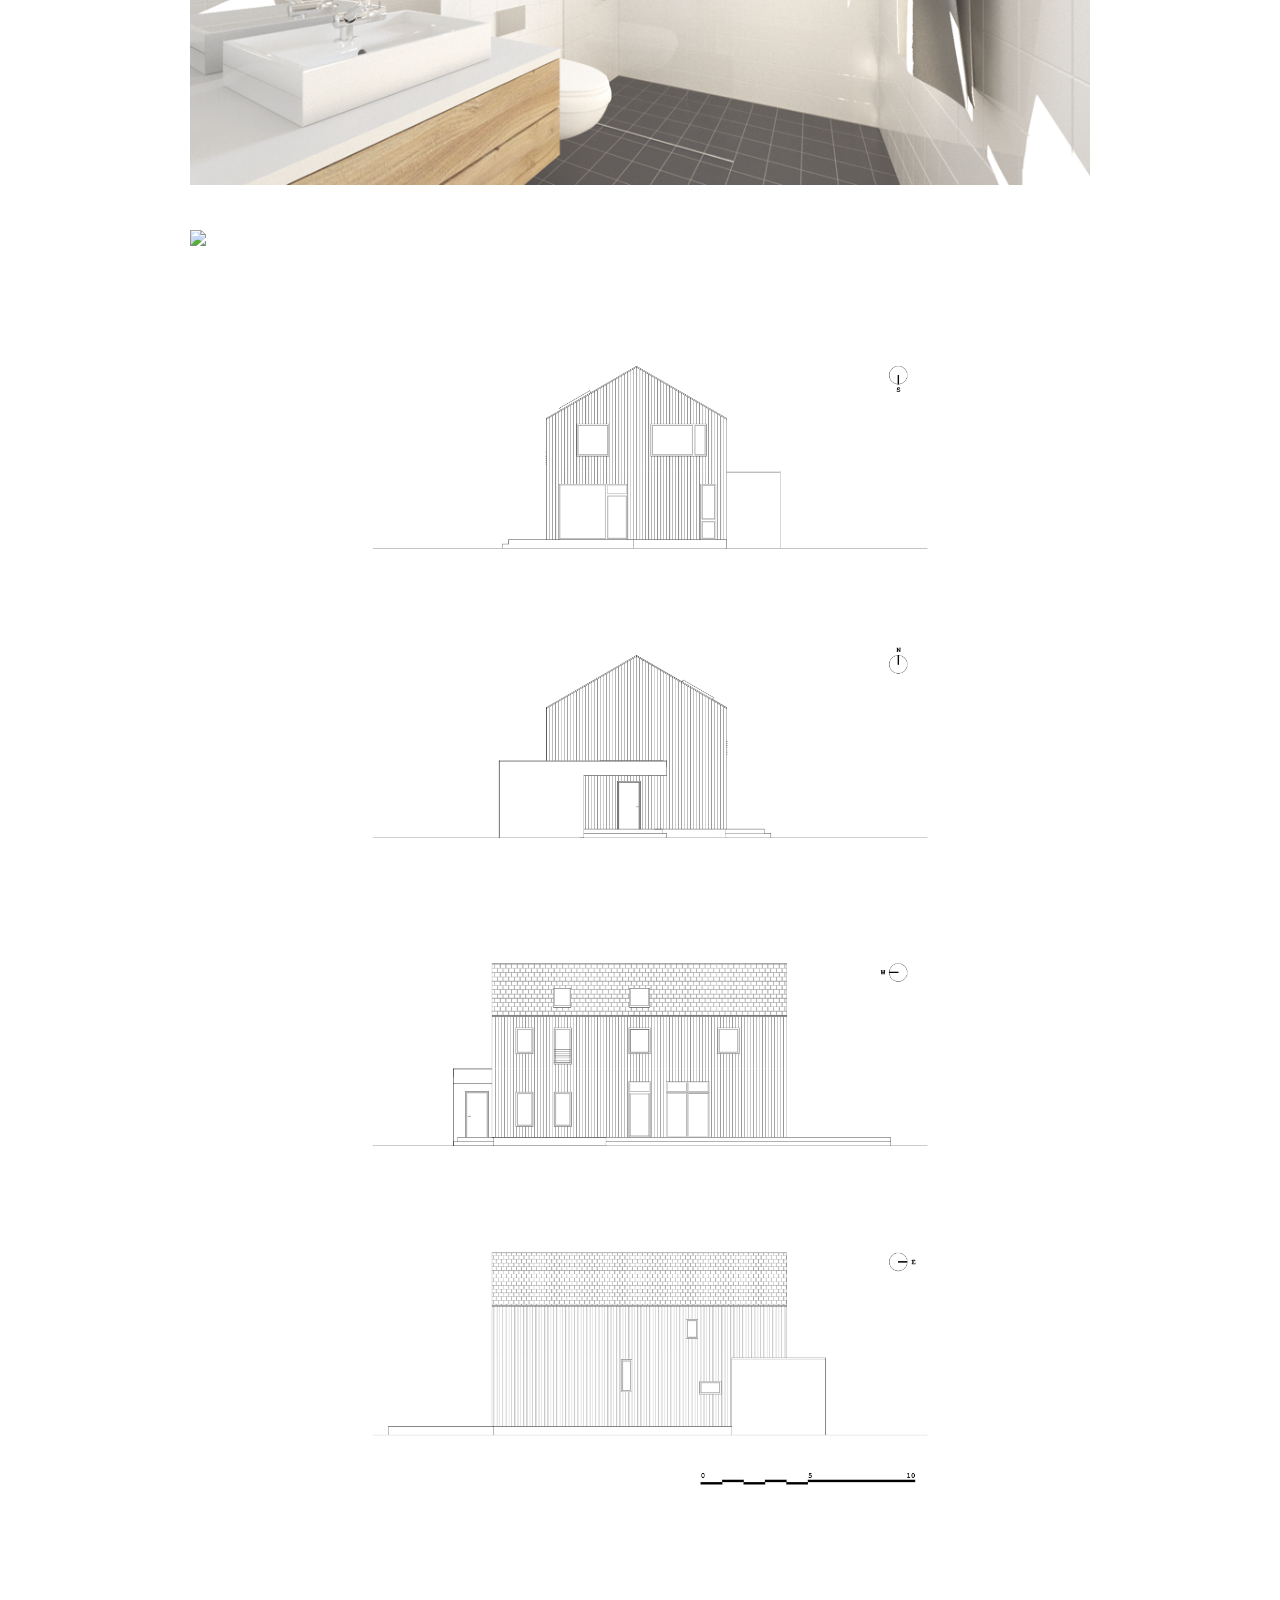
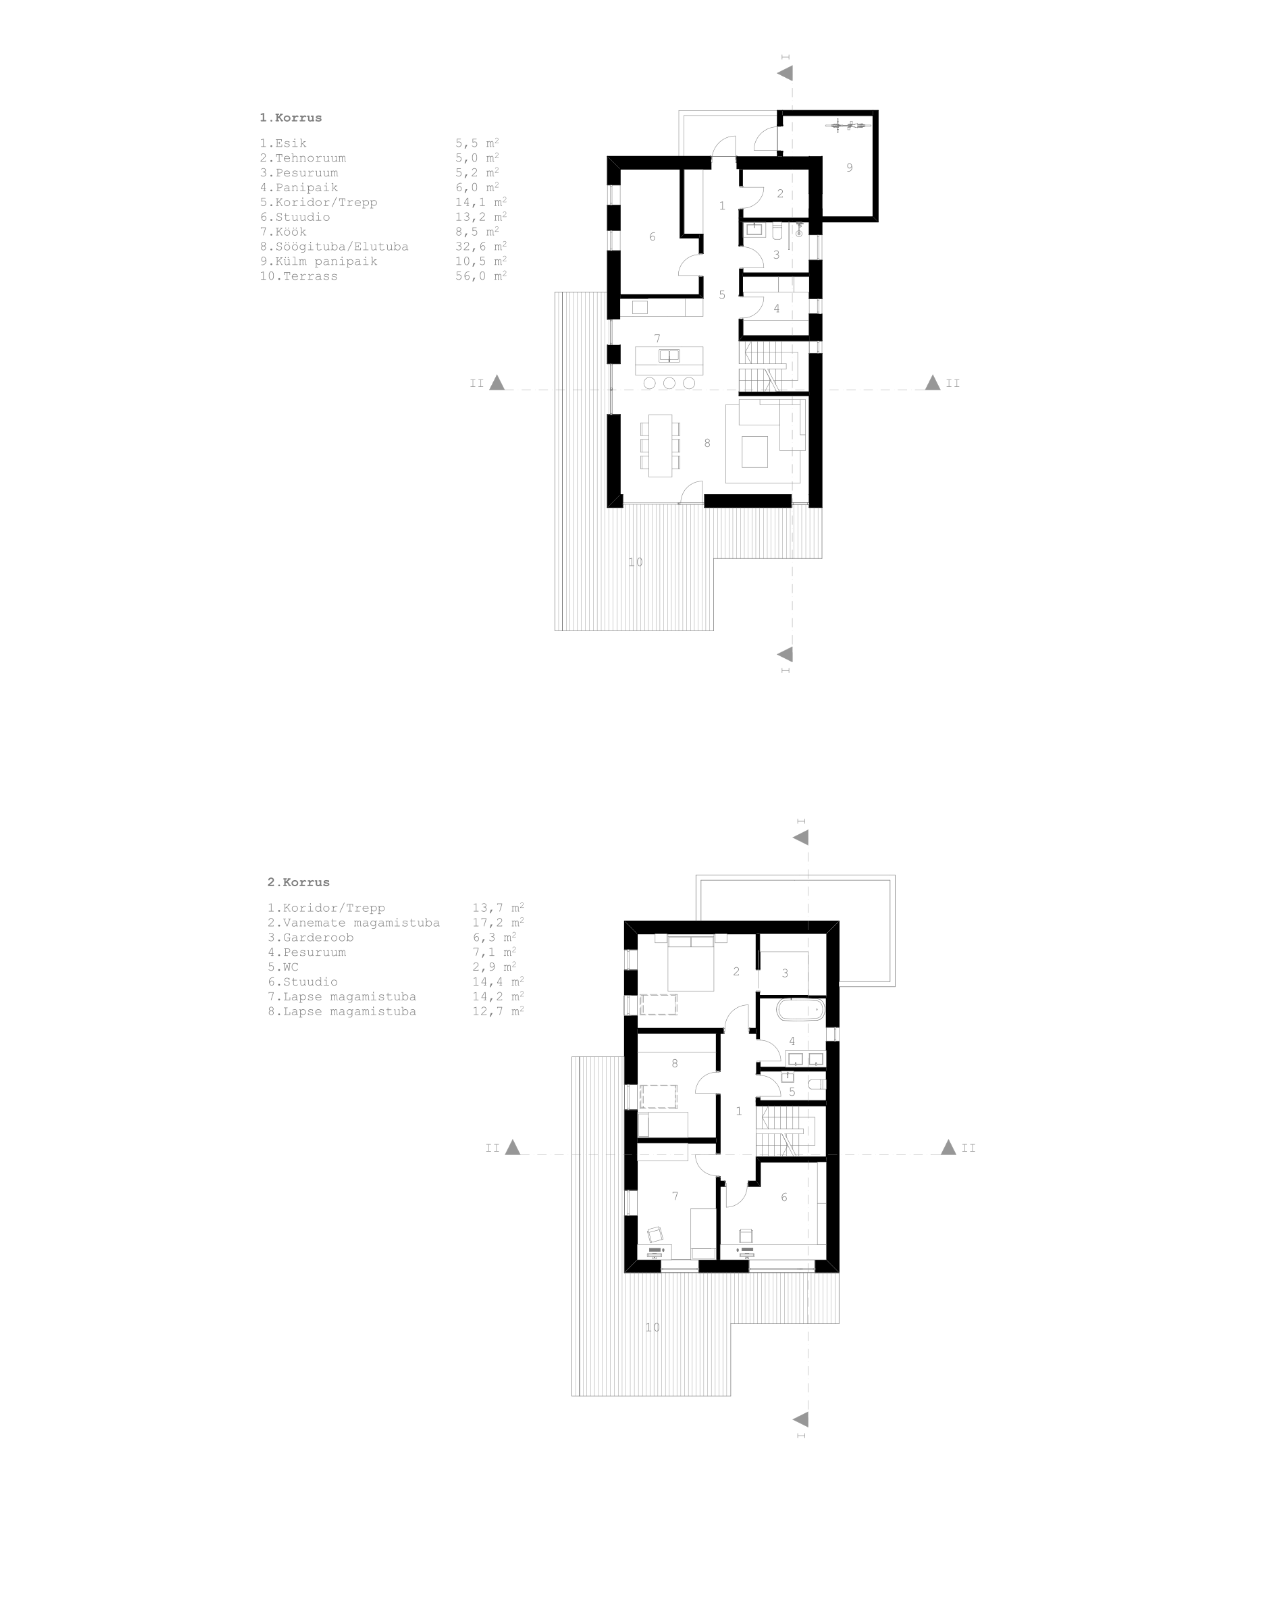
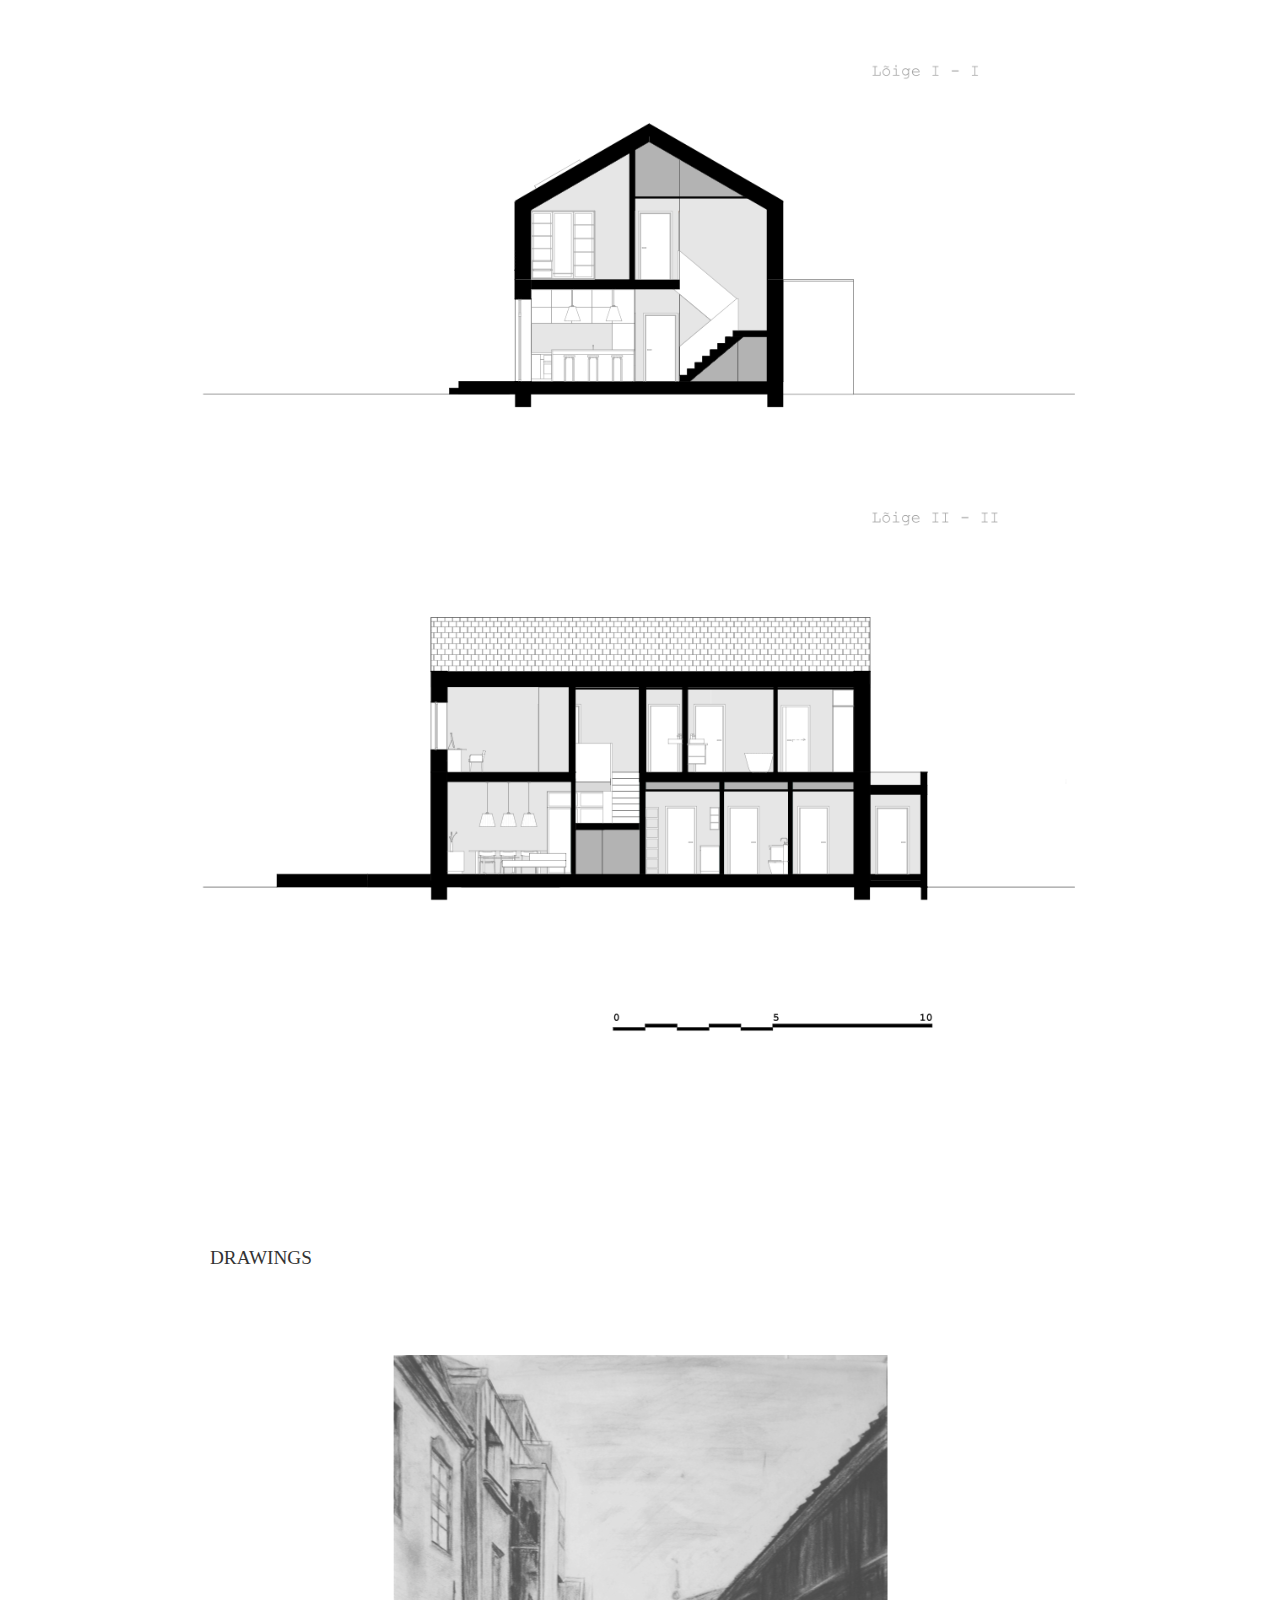
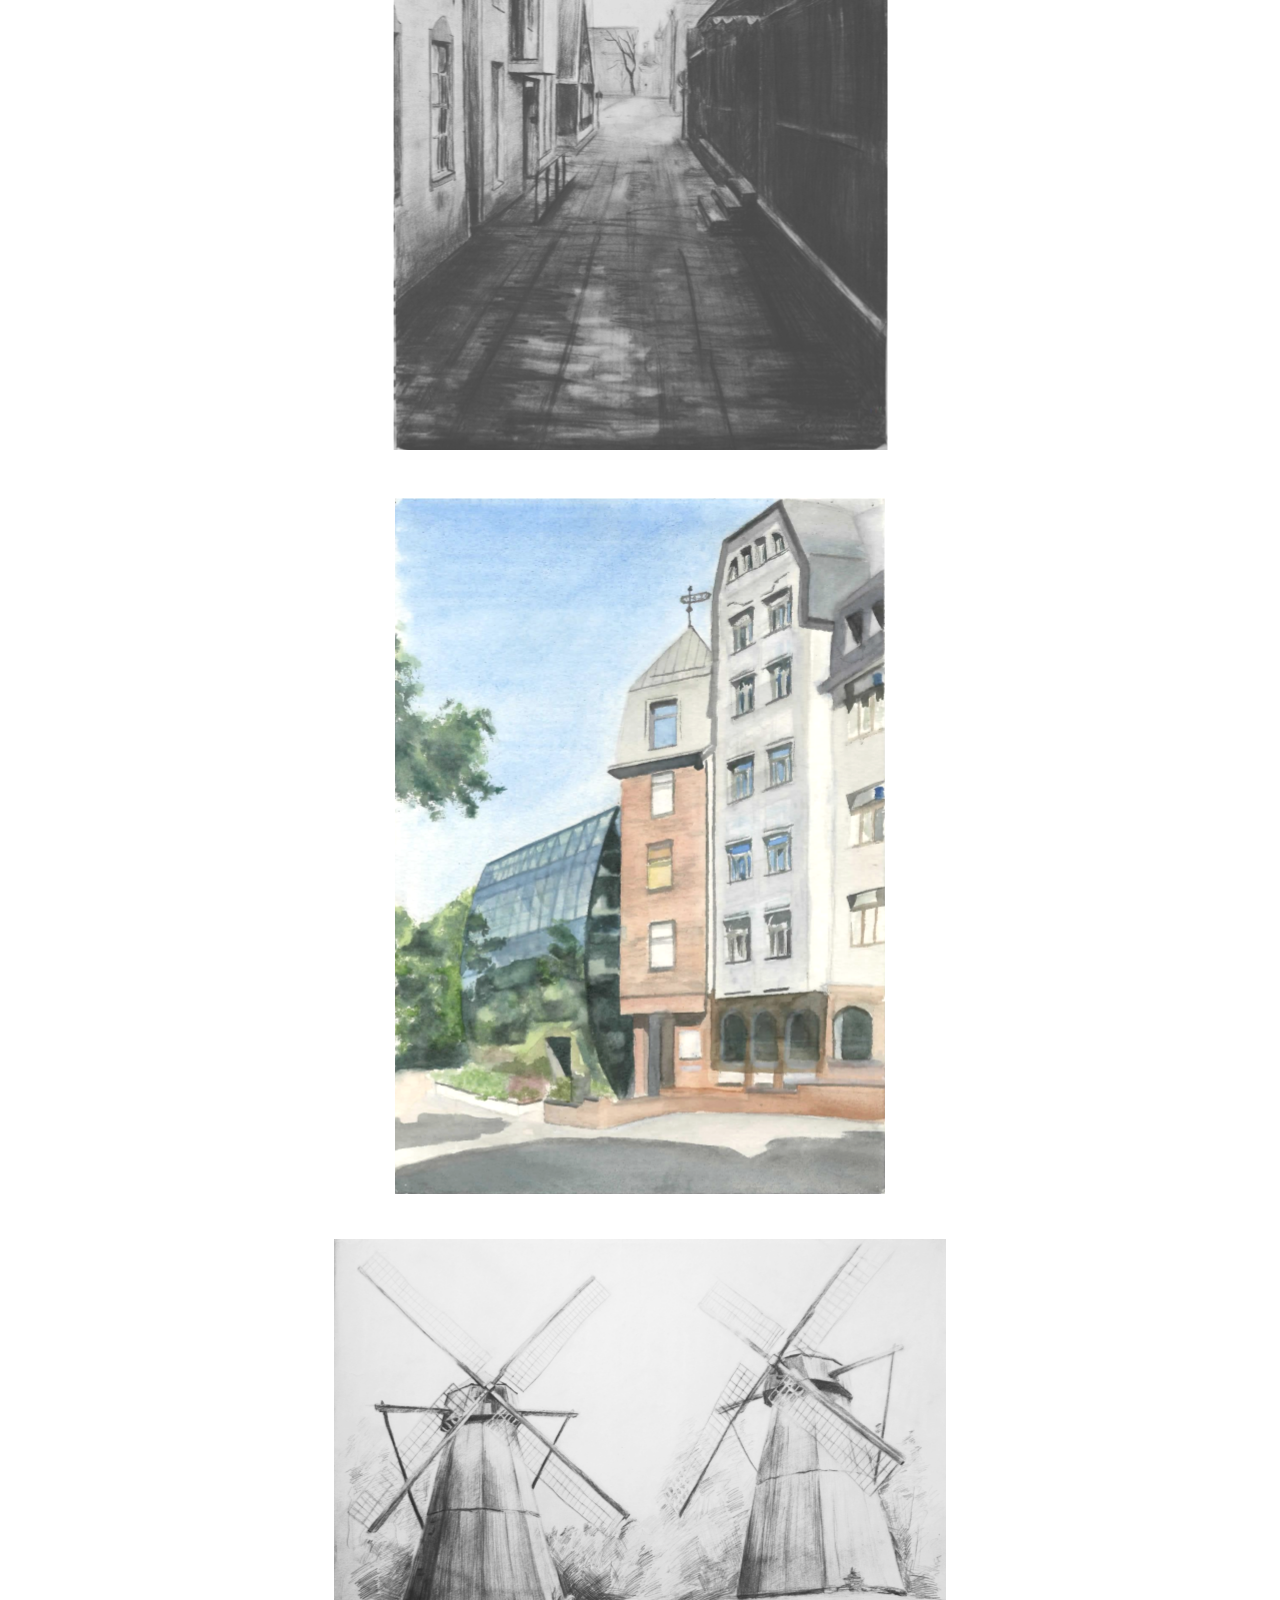
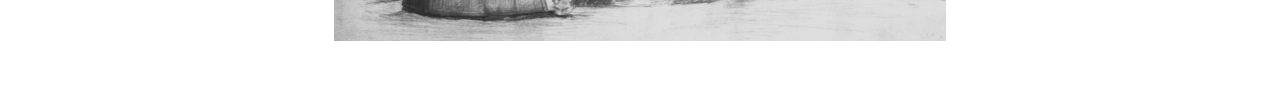
==== commit 77d319e1: "save" ====
--- a/eng.html
+++ b/eng.html
@@ -63,7 +63,7 @@
 
       <div class='text-content'>
         <div class='subtitle'>
-          ARCHITECTURE
+          ARCHITECTURE & THE INTERIOR 
         </div>
         Concept and 3D virtual rendering.
       </div>
